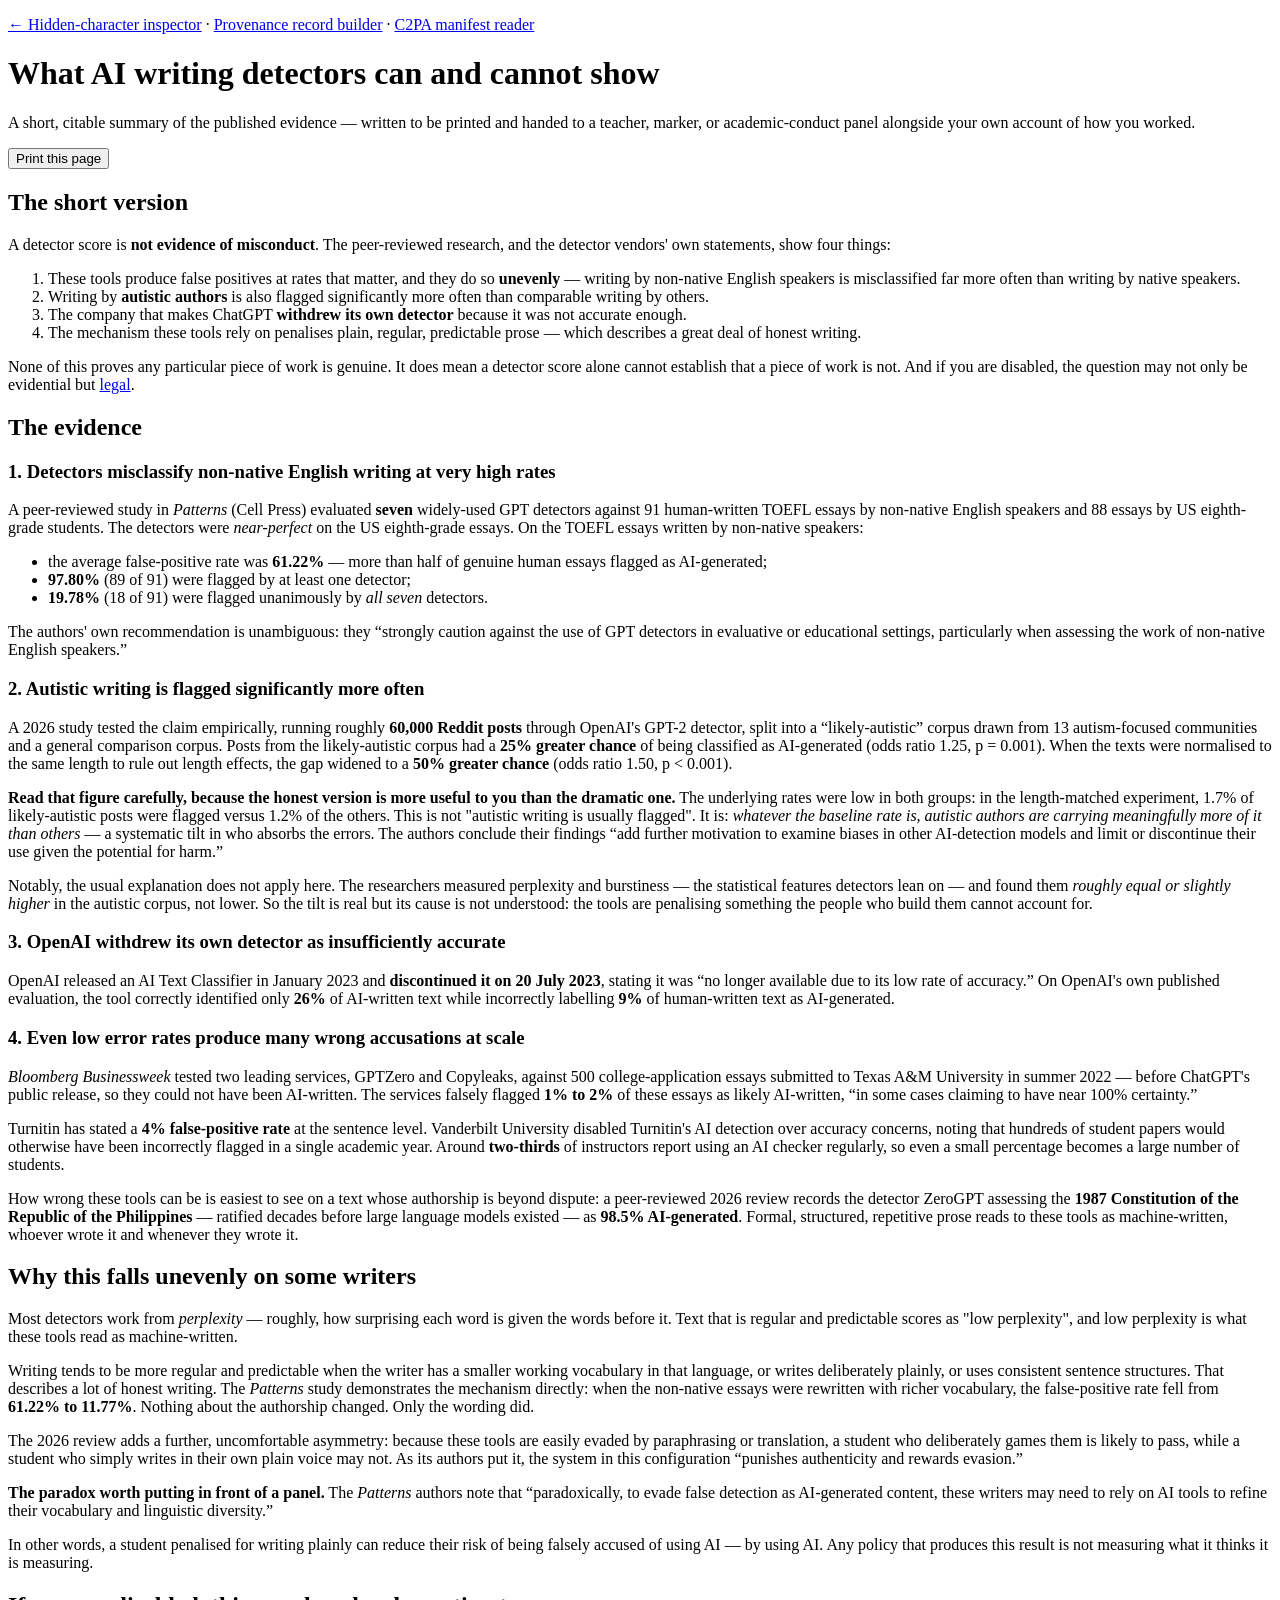
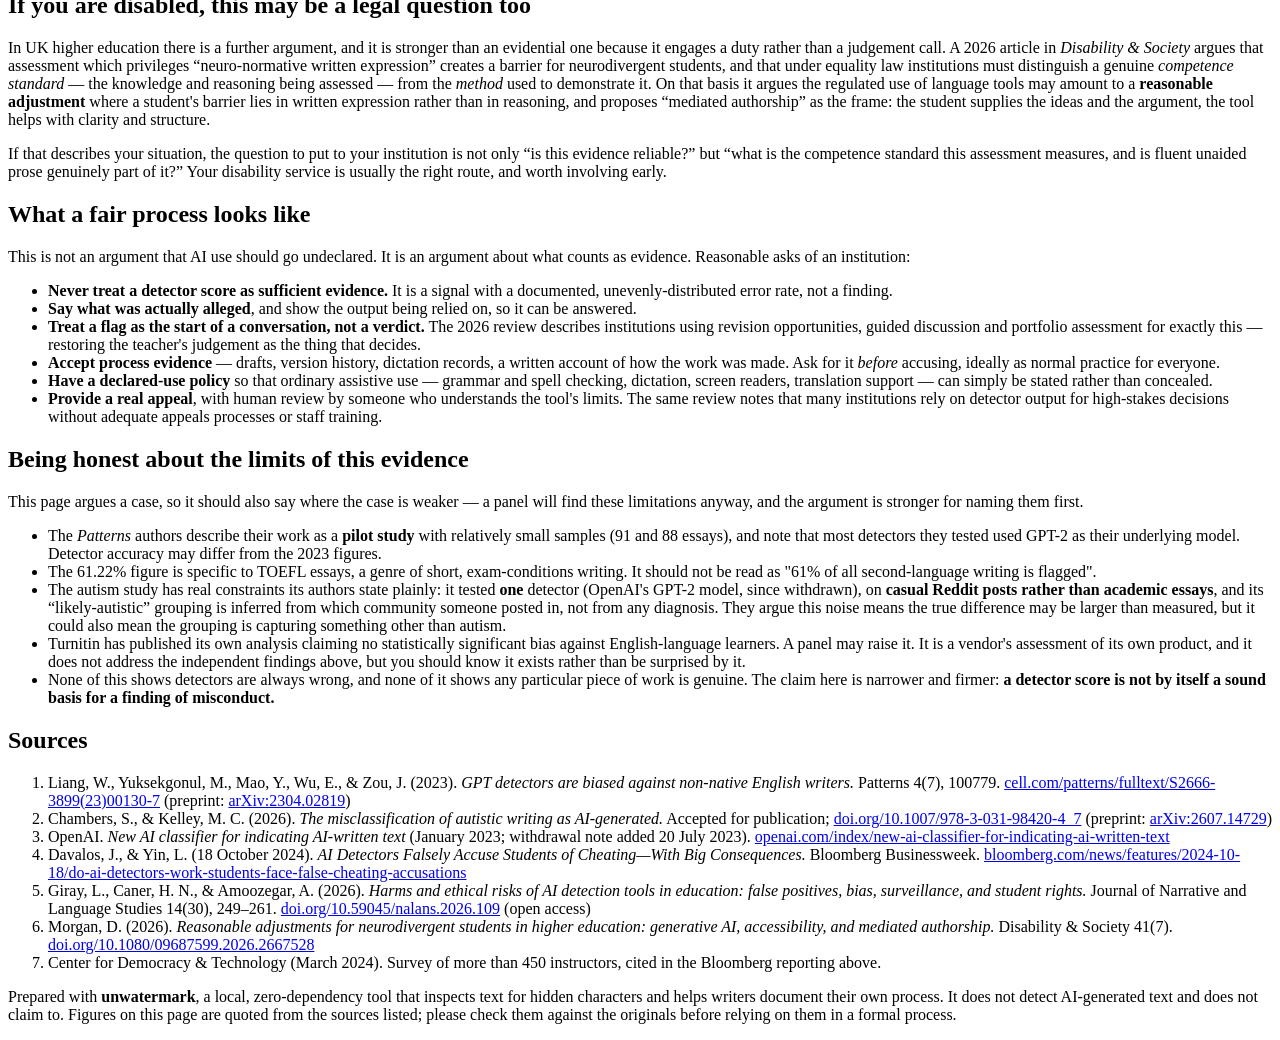
==== static/detectors.html @ 4acf58a0 "Initial commit: unwatermark A local, zero-dependency toolkit for AI-text and AI-image provenance, bu" ====
<!doctype html>
<html lang="en">
<head>
  <meta charset="utf-8">
  <meta name="viewport" content="width=device-width, initial-scale=1">
  <title>What AI writing detectors can and cannot show</title>
  <link rel="stylesheet" href="/style.css">
</head>
<body>
  <main class="document">
    <p class="nav no-print"><a href="/">← Hidden-character inspector</a> · <a href="/provenance">Provenance record builder</a> · <a href="/c2pa">C2PA manifest reader</a></p>

    <h1>What AI writing detectors can and cannot show</h1>
    <p class="lede">A short, citable summary of the published evidence — written to
      be printed and handed to a teacher, marker, or academic-conduct panel
      alongside your own account of how you worked.</p>

    <div class="controls no-print">
      <button id="print" type="button">Print this page</button>
    </div>

    <h2>The short version</h2>
    <p>A detector score is <strong>not evidence of misconduct</strong>. The
      peer-reviewed research, and the detector vendors' own statements, show
      four things:</p>
    <ol>
      <li>These tools produce false positives at rates that matter, and they do
        so <strong>unevenly</strong> — writing by non-native English speakers is
        misclassified far more often than writing by native speakers.</li>
      <li>Writing by <strong>autistic authors</strong> is also flagged
        significantly more often than comparable writing by others.</li>
      <li>The company that makes ChatGPT <strong>withdrew its own detector</strong>
        because it was not accurate enough.</li>
      <li>The mechanism these tools rely on penalises plain, regular, predictable
        prose — which describes a great deal of honest writing.</li>
    </ol>
    <p>None of this proves any particular piece of work is genuine. It does mean
      a detector score alone cannot establish that a piece of work is not. And if
      you are disabled, the question may not only be evidential but
      <a href="#legal">legal</a>.</p>

    <h2>The evidence</h2>

    <h3>1. Detectors misclassify non-native English writing at very high rates</h3>
    <p>A peer-reviewed study in <em>Patterns</em> (Cell Press) evaluated
      <strong>seven</strong> widely-used GPT detectors against 91 human-written
      TOEFL essays by non-native English speakers and 88 essays by US eighth-grade
      students. The detectors were <em>near-perfect</em> on the US
      eighth-grade essays. On the TOEFL essays written by non-native speakers:</p>
    <ul>
      <li>the average false-positive rate was <strong>61.22%</strong> — more than
        half of genuine human essays flagged as AI-generated;</li>
      <li><strong>97.80%</strong> (89 of 91) were flagged by at least one detector;</li>
      <li><strong>19.78%</strong> (18 of 91) were flagged unanimously by
        <em>all seven</em> detectors.</li>
    </ul>
    <p>The authors' own recommendation is unambiguous: they
      &ldquo;strongly caution against the use of GPT detectors in evaluative or
      educational settings, particularly when assessing the work of non-native
      English speakers.&rdquo;</p>

    <h3>2. Autistic writing is flagged significantly more often</h3>
    <p>A 2026 study tested the claim empirically, running roughly
      <strong>60,000 Reddit posts</strong> through OpenAI's GPT-2 detector, split
      into a &ldquo;likely-autistic&rdquo; corpus drawn from 13 autism-focused
      communities and a general comparison corpus. Posts from the likely-autistic
      corpus had a <strong>25% greater chance</strong> of being classified as
      AI-generated (odds ratio 1.25, p = 0.001). When the texts were normalised to
      the same length to rule out length effects, the gap widened to a
      <strong>50% greater chance</strong> (odds ratio 1.50, p &lt; 0.001).</p>
    <p><strong>Read that figure carefully, because the honest version is more
      useful to you than the dramatic one.</strong> The underlying rates were low
      in both groups: in the length-matched experiment, 1.7% of likely-autistic
      posts were flagged versus 1.2% of the others. This is not "autistic writing
      is usually flagged". It is: <em>whatever the baseline rate is, autistic
      authors are carrying meaningfully more of it than others</em> — a systematic
      tilt in who absorbs the errors. The authors conclude their findings
      &ldquo;add further motivation to examine biases in other AI-detection models
      and limit or discontinue their use given the potential for harm.&rdquo;</p>
    <p>Notably, the usual explanation does not apply here. The researchers
      measured perplexity and burstiness — the statistical features detectors
      lean on — and found them <em>roughly equal or slightly higher</em> in the
      autistic corpus, not lower. So the tilt is real but its cause is not
      understood: the tools are penalising something the people who build them
      cannot account for.</p>

    <h3>3. OpenAI withdrew its own detector as insufficiently accurate</h3>
    <p>OpenAI released an AI Text Classifier in January 2023 and
      <strong>discontinued it on 20 July 2023</strong>, stating it was
      &ldquo;no longer available due to its low rate of accuracy.&rdquo; On
      OpenAI's own published evaluation, the tool correctly identified only
      <strong>26%</strong> of AI-written text while incorrectly labelling
      <strong>9%</strong> of human-written text as AI-generated.</p>

    <h3>4. Even low error rates produce many wrong accusations at scale</h3>
    <p><em>Bloomberg Businessweek</em> tested two leading services, GPTZero and
      Copyleaks, against 500 college-application essays submitted to Texas A&amp;M
      University in summer 2022 — before ChatGPT's public release, so they could
      not have been AI-written. The services falsely flagged
      <strong>1% to 2%</strong> of these essays as likely AI-written,
      &ldquo;in some cases claiming to have near 100% certainty.&rdquo;</p>
    <p>Turnitin has stated a <strong>4% false-positive rate</strong> at the
      sentence level. Vanderbilt University disabled Turnitin's AI detection over
      accuracy concerns, noting that hundreds of student papers would otherwise
      have been incorrectly flagged in a single academic year. Around
      <strong>two-thirds</strong> of instructors report using an AI checker
      regularly, so even a small percentage becomes a large number of students.</p>
    <p>How wrong these tools can be is easiest to see on a text whose authorship
      is beyond dispute: a peer-reviewed 2026 review records the detector ZeroGPT
      assessing the <strong>1987 Constitution of the Republic of the
      Philippines</strong> — ratified decades before large language models existed
      — as <strong>98.5% AI-generated</strong>. Formal, structured, repetitive
      prose reads to these tools as machine-written, whoever wrote it and whenever
      they wrote it.</p>

    <h2>Why this falls unevenly on some writers</h2>
    <p>Most detectors work from <em>perplexity</em> — roughly, how surprising each
      word is given the words before it. Text that is regular and predictable
      scores as "low perplexity", and low perplexity is what these tools read as
      machine-written.</p>
    <p>Writing tends to be more regular and predictable when the writer has a
      smaller working vocabulary in that language, or writes deliberately plainly,
      or uses consistent sentence structures. That describes a lot of honest
      writing. The <em>Patterns</em> study demonstrates the mechanism directly:
      when the non-native essays were rewritten with richer vocabulary, the
      false-positive rate fell from <strong>61.22% to 11.77%</strong>. Nothing
      about the authorship changed. Only the wording did.</p>
    <p>The 2026 review adds a further, uncomfortable asymmetry: because these
      tools are easily evaded by paraphrasing or translation, a student who
      deliberately games them is likely to pass, while a student who simply writes
      in their own plain voice may not. As its authors put it, the system in this
      configuration &ldquo;punishes authenticity and rewards evasion.&rdquo;</p>

    <div class="callout">
      <p><strong>The paradox worth putting in front of a panel.</strong> The
      <em>Patterns</em> authors note that
      &ldquo;paradoxically, to evade false detection as AI-generated content,
      these writers may need to rely on AI tools to refine their vocabulary and
      linguistic diversity.&rdquo;</p>
      <p>In other words, a student penalised for writing plainly can reduce
      their risk of being falsely accused of using AI — by using AI. Any policy
      that produces this result is not measuring what it thinks it is
      measuring.</p>
    </div>

    <h2 id="legal">If you are disabled, this may be a legal question too</h2>
    <p>In UK higher education there is a further argument, and it is stronger than
      an evidential one because it engages a duty rather than a judgement call.
      A 2026 article in <em>Disability &amp; Society</em> argues that assessment
      which privileges &ldquo;neuro-normative written expression&rdquo; creates a
      barrier for neurodivergent students, and that under equality law
      institutions must distinguish a genuine <em>competence standard</em> — the
      knowledge and reasoning being assessed — from the <em>method</em> used to
      demonstrate it. On that basis it argues the regulated use of language tools
      may amount to a <strong>reasonable adjustment</strong> where a student's
      barrier lies in written expression rather than in reasoning, and proposes
      &ldquo;mediated authorship&rdquo; as the frame: the student supplies the
      ideas and the argument, the tool helps with clarity and structure.</p>
    <p>If that describes your situation, the question to put to your institution
      is not only &ldquo;is this evidence reliable?&rdquo; but &ldquo;what is the
      competence standard this assessment measures, and is fluent unaided prose
      genuinely part of it?&rdquo; Your disability service is usually the right
      route, and worth involving early.</p>

    <h2>What a fair process looks like</h2>
    <p>This is not an argument that AI use should go undeclared. It is an argument
      about what counts as evidence. Reasonable asks of an institution:</p>
    <ul>
      <li><strong>Never treat a detector score as sufficient evidence.</strong> It
        is a signal with a documented, unevenly-distributed error rate, not a finding.</li>
      <li><strong>Say what was actually alleged</strong>, and show the output being
        relied on, so it can be answered.</li>
      <li><strong>Treat a flag as the start of a conversation, not a verdict.</strong>
        The 2026 review describes institutions using revision opportunities,
        guided discussion and portfolio assessment for exactly this — restoring
        the teacher's judgement as the thing that decides.</li>
      <li><strong>Accept process evidence</strong> — drafts, version history,
        dictation records, a written account of how the work was made. Ask for it
        <em>before</em> accusing, ideally as normal practice for everyone.</li>
      <li><strong>Have a declared-use policy</strong> so that ordinary assistive
        use — grammar and spell checking, dictation, screen readers, translation
        support — can simply be stated rather than concealed.</li>
      <li><strong>Provide a real appeal</strong>, with human review by someone who
        understands the tool's limits. The same review notes that many
        institutions rely on detector output for high-stakes decisions without
        adequate appeals processes or staff training.</li>
    </ul>

    <h2>Being honest about the limits of this evidence</h2>
    <p>This page argues a case, so it should also say where the case is weaker —
      a panel will find these limitations anyway, and the argument is stronger for
      naming them first.</p>
    <ul>
      <li>The <em>Patterns</em> authors describe their work as a
        <strong>pilot study</strong> with relatively small samples (91 and 88
        essays), and note that most detectors they tested used GPT-2 as their
        underlying model. Detector accuracy may differ from the 2023 figures.</li>
      <li>The 61.22% figure is specific to TOEFL essays, a genre of short,
        exam-conditions writing. It should not be read as "61% of all
        second-language writing is flagged".</li>
      <li>The autism study has real constraints its authors state plainly: it
        tested <strong>one</strong> detector (OpenAI's GPT-2 model, since
        withdrawn), on <strong>casual Reddit posts rather than academic
        essays</strong>, and its &ldquo;likely-autistic&rdquo; grouping is
        inferred from which community someone posted in, not from any diagnosis.
        They argue this noise means the true difference may be larger than
        measured, but it could also mean the grouping is capturing something other
        than autism.</li>
      <li>Turnitin has published its own analysis claiming no statistically
        significant bias against English-language learners. A panel may raise it.
        It is a vendor's assessment of its own product, and it does not address
        the independent findings above, but you should know it exists rather than
        be surprised by it.</li>
      <li>None of this shows detectors are always wrong, and none of it shows any
        particular piece of work is genuine. The claim here is narrower and
        firmer: <strong>a detector score is not by itself a sound basis for a
        finding of misconduct.</strong></li>
    </ul>

    <h2>Sources</h2>
    <ol class="sources">
      <li>Liang, W., Yuksekgonul, M., Mao, Y., Wu, E., &amp; Zou, J. (2023).
        <em>GPT detectors are biased against non-native English writers.</em>
        Patterns 4(7), 100779.
        <a href="https://www.cell.com/patterns/fulltext/S2666-3899(23)00130-7">cell.com/patterns/fulltext/S2666-3899(23)00130-7</a>
        (preprint: <a href="https://arxiv.org/abs/2304.02819">arXiv:2304.02819</a>)</li>
      <li>Chambers, S., &amp; Kelley, M. C. (2026).
        <em>The misclassification of autistic writing as AI-generated.</em>
        Accepted for publication;
        <a href="https://doi.org/10.1007/978-3-031-98420-4_7">doi.org/10.1007/978-3-031-98420-4_7</a>
        (preprint: <a href="https://arxiv.org/abs/2607.14729">arXiv:2607.14729</a>)</li>
      <li>OpenAI. <em>New AI classifier for indicating AI-written text</em>
        (January 2023; withdrawal note added 20 July 2023).
        <a href="https://openai.com/index/new-ai-classifier-for-indicating-ai-written-text/">openai.com/index/new-ai-classifier-for-indicating-ai-written-text</a></li>
      <li>Davalos, J., &amp; Yin, L. (18 October 2024).
        <em>AI Detectors Falsely Accuse Students of Cheating—With Big Consequences.</em>
        Bloomberg Businessweek.
        <a href="https://www.bloomberg.com/news/features/2024-10-18/do-ai-detectors-work-students-face-false-cheating-accusations">bloomberg.com/news/features/2024-10-18/do-ai-detectors-work-students-face-false-cheating-accusations</a></li>
      <li>Giray, L., Caner, H. N., &amp; Amoozegar, A. (2026).
        <em>Harms and ethical risks of AI detection tools in education: false
        positives, bias, surveillance, and student rights.</em>
        Journal of Narrative and Language Studies 14(30), 249–261.
        <a href="https://doi.org/10.59045/nalans.2026.109">doi.org/10.59045/nalans.2026.109</a>
        (open access)</li>
      <li>Morgan, D. (2026).
        <em>Reasonable adjustments for neurodivergent students in higher
        education: generative AI, accessibility, and mediated authorship.</em>
        Disability &amp; Society 41(7).
        <a href="https://doi.org/10.1080/09687599.2026.2667528">doi.org/10.1080/09687599.2026.2667528</a></li>
      <li>Center for Democracy &amp; Technology (March 2024). Survey of more than
        450 instructors, cited in the Bloomberg reporting above.</li>
    </ol>

    <p class="footnote">Prepared with <strong>unwatermark</strong>, a local,
      zero-dependency tool that inspects text for hidden characters and helps
      writers document their own process. It does not detect AI-generated text
      and does not claim to. Figures on this page are quoted from the sources
      listed; please check them against the originals before relying on them in
      a formal process.</p>
  </main>
  <script>
    document.getElementById("print").addEventListener("click", () => window.print());
  </script>
</body>
</html>
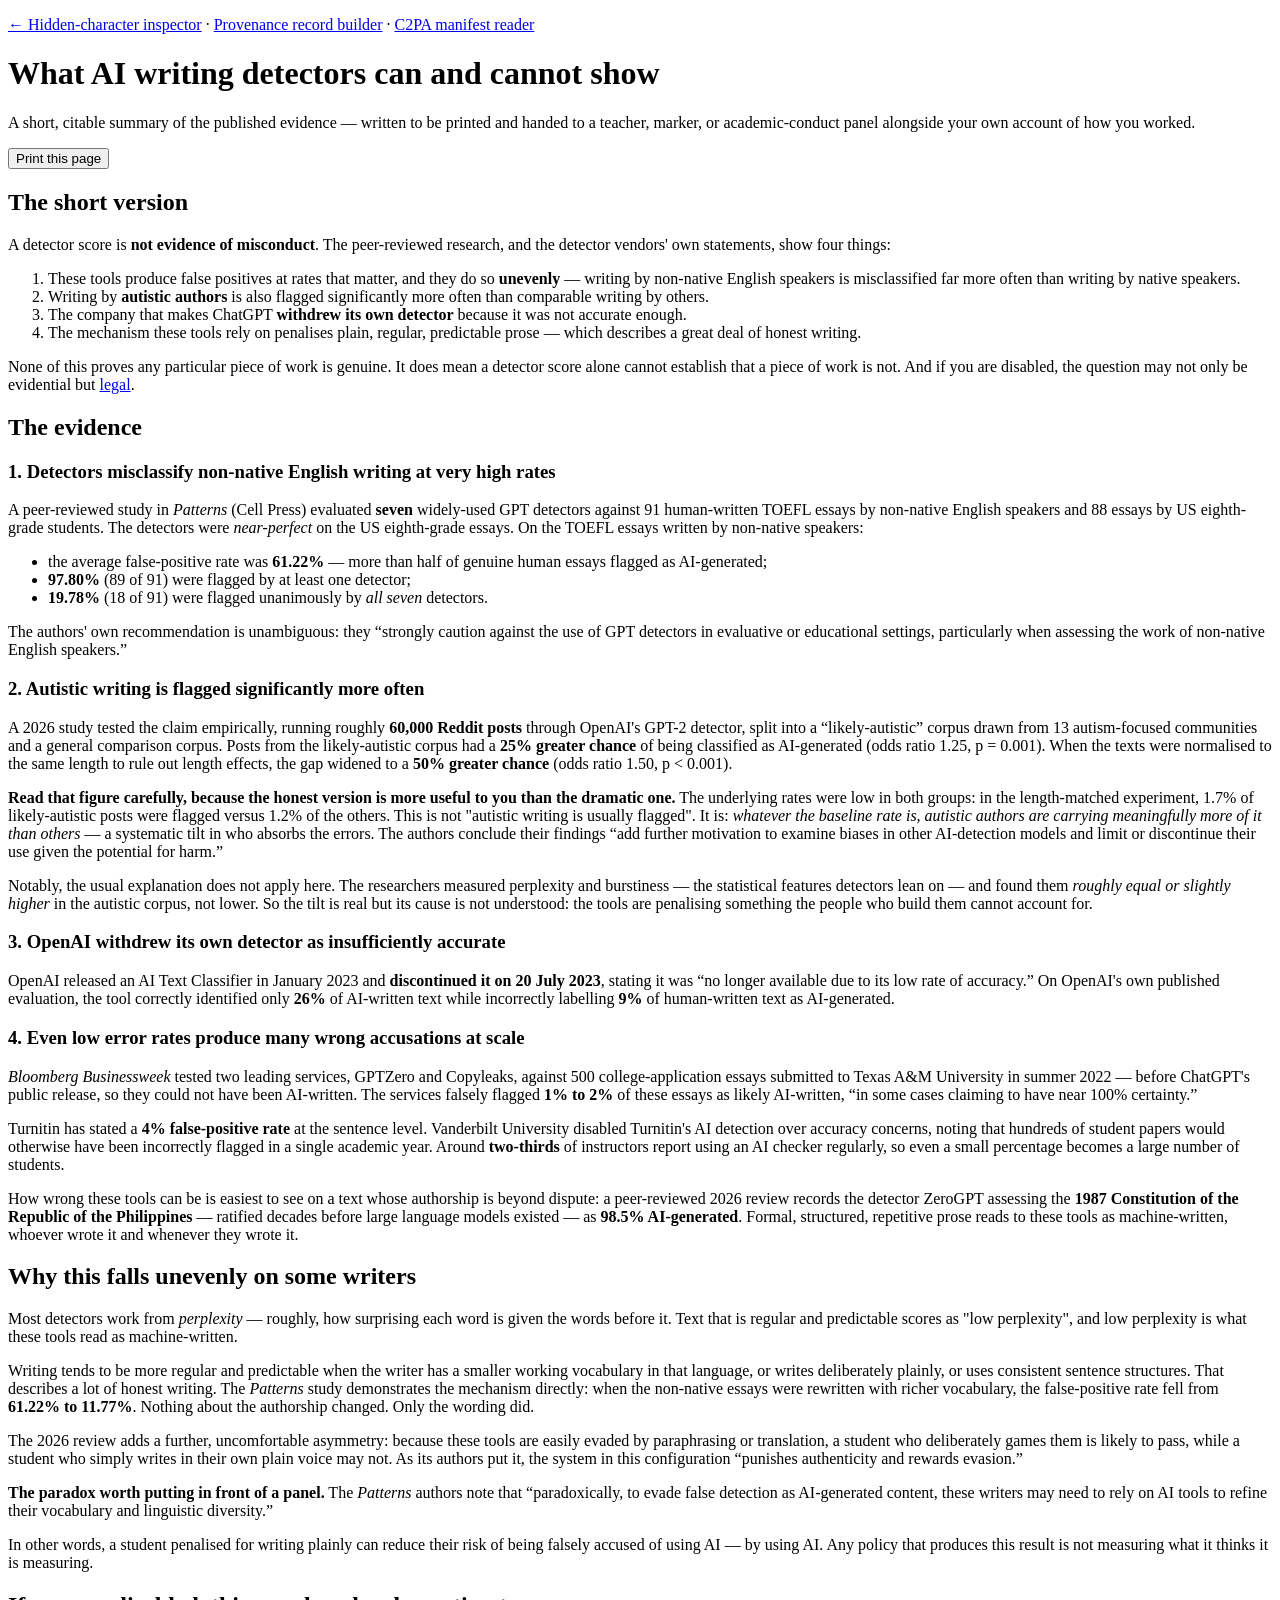
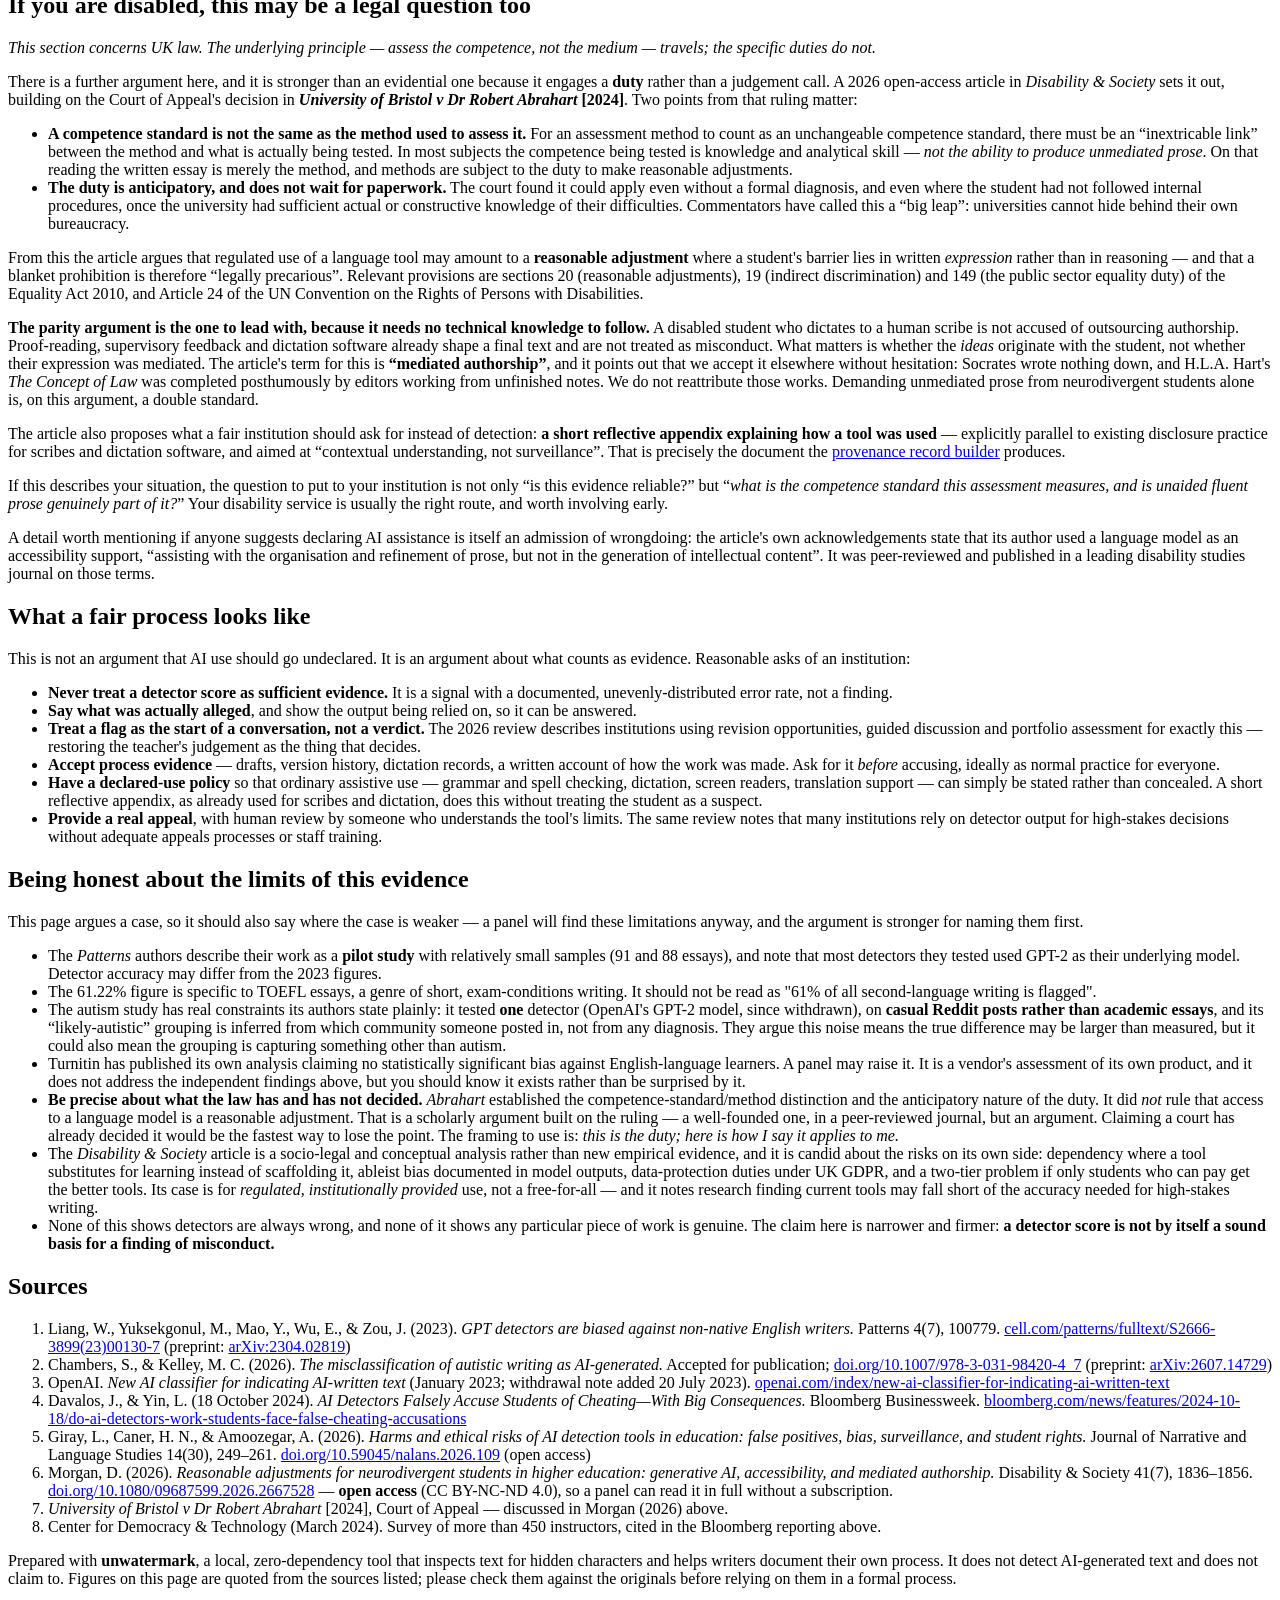
==== commit a2506ac9: "Strengthen the detector explainer with the Abrahart legal argument Expands the equality-law section " ====
--- a/static/detectors.html
+++ b/static/detectors.html
@@ -144,23 +144,68 @@
     </div>
 
     <h2 id="legal">If you are disabled, this may be a legal question too</h2>
-    <p>In UK higher education there is a further argument, and it is stronger than
-      an evidential one because it engages a duty rather than a judgement call.
-      A 2026 article in <em>Disability &amp; Society</em> argues that assessment
-      which privileges &ldquo;neuro-normative written expression&rdquo; creates a
-      barrier for neurodivergent students, and that under equality law
-      institutions must distinguish a genuine <em>competence standard</em> — the
-      knowledge and reasoning being assessed — from the <em>method</em> used to
-      demonstrate it. On that basis it argues the regulated use of language tools
-      may amount to a <strong>reasonable adjustment</strong> where a student's
-      barrier lies in written expression rather than in reasoning, and proposes
-      &ldquo;mediated authorship&rdquo; as the frame: the student supplies the
-      ideas and the argument, the tool helps with clarity and structure.</p>
-    <p>If that describes your situation, the question to put to your institution
-      is not only &ldquo;is this evidence reliable?&rdquo; but &ldquo;what is the
-      competence standard this assessment measures, and is fluent unaided prose
-      genuinely part of it?&rdquo; Your disability service is usually the right
-      route, and worth involving early.</p>
+    <p><em>This section concerns UK law. The underlying principle — assess the
+      competence, not the medium — travels; the specific duties do not.</em></p>
+    <p>There is a further argument here, and it is stronger than an evidential one
+      because it engages a <strong>duty</strong> rather than a judgement call. A
+      2026 open-access article in <em>Disability &amp; Society</em> sets it out,
+      building on the Court of Appeal's decision in
+      <strong><em>University of Bristol v Dr Robert Abrahart</em> [2024]</strong>.
+      Two points from that ruling matter:</p>
+    <ul>
+      <li><strong>A competence standard is not the same as the method used to
+        assess it.</strong> For an assessment method to count as an unchangeable
+        competence standard, there must be an &ldquo;inextricable link&rdquo;
+        between the method and what is actually being tested. In most subjects the
+        competence being tested is knowledge and analytical skill — <em>not the
+        ability to produce unmediated prose</em>. On that reading the written
+        essay is merely the method, and methods are subject to the duty to make
+        reasonable adjustments.</li>
+      <li><strong>The duty is anticipatory, and does not wait for paperwork.</strong>
+        The court found it could apply even without a formal diagnosis, and even
+        where the student had not followed internal procedures, once the
+        university had sufficient actual or constructive knowledge of their
+        difficulties. Commentators have called this a &ldquo;big leap&rdquo;:
+        universities cannot hide behind their own bureaucracy.</li>
+    </ul>
+    <p>From this the article argues that regulated use of a language tool may
+      amount to a <strong>reasonable adjustment</strong> where a student's barrier
+      lies in written <em>expression</em> rather than in reasoning — and that a
+      blanket prohibition is therefore &ldquo;legally precarious&rdquo;. Relevant
+      provisions are sections 20 (reasonable adjustments), 19 (indirect
+      discrimination) and 149 (the public sector equality duty) of the Equality
+      Act 2010, and Article 24 of the UN Convention on the Rights of Persons with
+      Disabilities.</p>
+    <p><strong>The parity argument is the one to lead with, because it needs no
+      technical knowledge to follow.</strong> A disabled student who dictates to a
+      human scribe is not accused of outsourcing authorship. Proof-reading,
+      supervisory feedback and dictation software already shape a final text and
+      are not treated as misconduct. What matters is whether the <em>ideas</em>
+      originate with the student, not whether their expression was mediated. The
+      article's term for this is <strong>&ldquo;mediated authorship&rdquo;</strong>,
+      and it points out that we accept it elsewhere without hesitation: Socrates
+      wrote nothing down, and H.L.A. Hart's <em>The Concept of Law</em> was
+      completed posthumously by editors working from unfinished notes. We do not
+      reattribute those works. Demanding unmediated prose from neurodivergent
+      students alone is, on this argument, a double standard.</p>
+    <p>The article also proposes what a fair institution should ask for instead of
+      detection: <strong>a short reflective appendix explaining how a tool was
+      used</strong> — explicitly parallel to existing disclosure practice for
+      scribes and dictation software, and aimed at &ldquo;contextual understanding,
+      not surveillance&rdquo;. That is precisely the document the
+      <a href="/provenance">provenance record builder</a> produces.</p>
+    <p>If this describes your situation, the question to put to your institution
+      is not only &ldquo;is this evidence reliable?&rdquo; but &ldquo;<em>what is
+      the competence standard this assessment measures, and is unaided fluent
+      prose genuinely part of it?</em>&rdquo; Your disability service is usually
+      the right route, and worth involving early.</p>
+    <p class="aside">A detail worth mentioning if anyone suggests declaring AI
+      assistance is itself an admission of wrongdoing: the article's own
+      acknowledgements state that its author used a language model as an
+      accessibility support, &ldquo;assisting with the organisation and refinement
+      of prose, but not in the generation of intellectual content&rdquo;. It was
+      peer-reviewed and published in a leading disability studies journal on those
+      terms.</p>
 
     <h2>What a fair process looks like</h2>
     <p>This is not an argument that AI use should go undeclared. It is an argument
@@ -179,7 +224,9 @@
         <em>before</em> accusing, ideally as normal practice for everyone.</li>
       <li><strong>Have a declared-use policy</strong> so that ordinary assistive
         use — grammar and spell checking, dictation, screen readers, translation
-        support — can simply be stated rather than concealed.</li>
+        support — can simply be stated rather than concealed. A short reflective
+        appendix, as already used for scribes and dictation, does this without
+        treating the student as a suspect.</li>
       <li><strong>Provide a real appeal</strong>, with human review by someone who
         understands the tool's limits. The same review notes that many
         institutions rely on detector output for high-stakes decisions without
@@ -211,6 +258,23 @@
         It is a vendor's assessment of its own product, and it does not address
         the independent findings above, but you should know it exists rather than
         be surprised by it.</li>
+      <li><strong>Be precise about what the law has and has not decided.</strong>
+        <em>Abrahart</em> established the competence-standard/method distinction
+        and the anticipatory nature of the duty. It did <em>not</em> rule that
+        access to a language model is a reasonable adjustment. That is a
+        scholarly argument built on the ruling — a well-founded one, in a
+        peer-reviewed journal, but an argument. Claiming a court has already
+        decided it would be the fastest way to lose the point. The framing to use
+        is: <em>this is the duty; here is how I say it applies to me.</em></li>
+      <li>The <em>Disability &amp; Society</em> article is a socio-legal and
+        conceptual analysis rather than new empirical evidence, and it is candid
+        about the risks on its own side: dependency where a tool substitutes for
+        learning instead of scaffolding it, ableist bias documented in model
+        outputs, data-protection duties under UK GDPR, and a two-tier problem if
+        only students who can pay get the better tools. Its case is for
+        <em>regulated, institutionally provided</em> use, not a free-for-all —
+        and it notes research finding current tools may fall short of the
+        accuracy needed for high-stakes writing.</li>
       <li>None of this shows detectors are always wrong, and none of it shows any
         particular piece of work is genuine. The claim here is narrower and
         firmer: <strong>a detector score is not by itself a sound basis for a
@@ -245,8 +309,12 @@
       <li>Morgan, D. (2026).
         <em>Reasonable adjustments for neurodivergent students in higher
         education: generative AI, accessibility, and mediated authorship.</em>
-        Disability &amp; Society 41(7).
-        <a href="https://doi.org/10.1080/09687599.2026.2667528">doi.org/10.1080/09687599.2026.2667528</a></li>
+        Disability &amp; Society 41(7), 1836–1856.
+        <a href="https://doi.org/10.1080/09687599.2026.2667528">doi.org/10.1080/09687599.2026.2667528</a>
+        — <strong>open access</strong> (CC BY-NC-ND 4.0), so a panel can read it
+        in full without a subscription.</li>
+      <li><em>University of Bristol v Dr Robert Abrahart</em> [2024], Court of
+        Appeal — discussed in Morgan (2026) above.</li>
       <li>Center for Democracy &amp; Technology (March 2024). Survey of more than
         450 instructors, cited in the Bloomberg reporting above.</li>
     </ol>
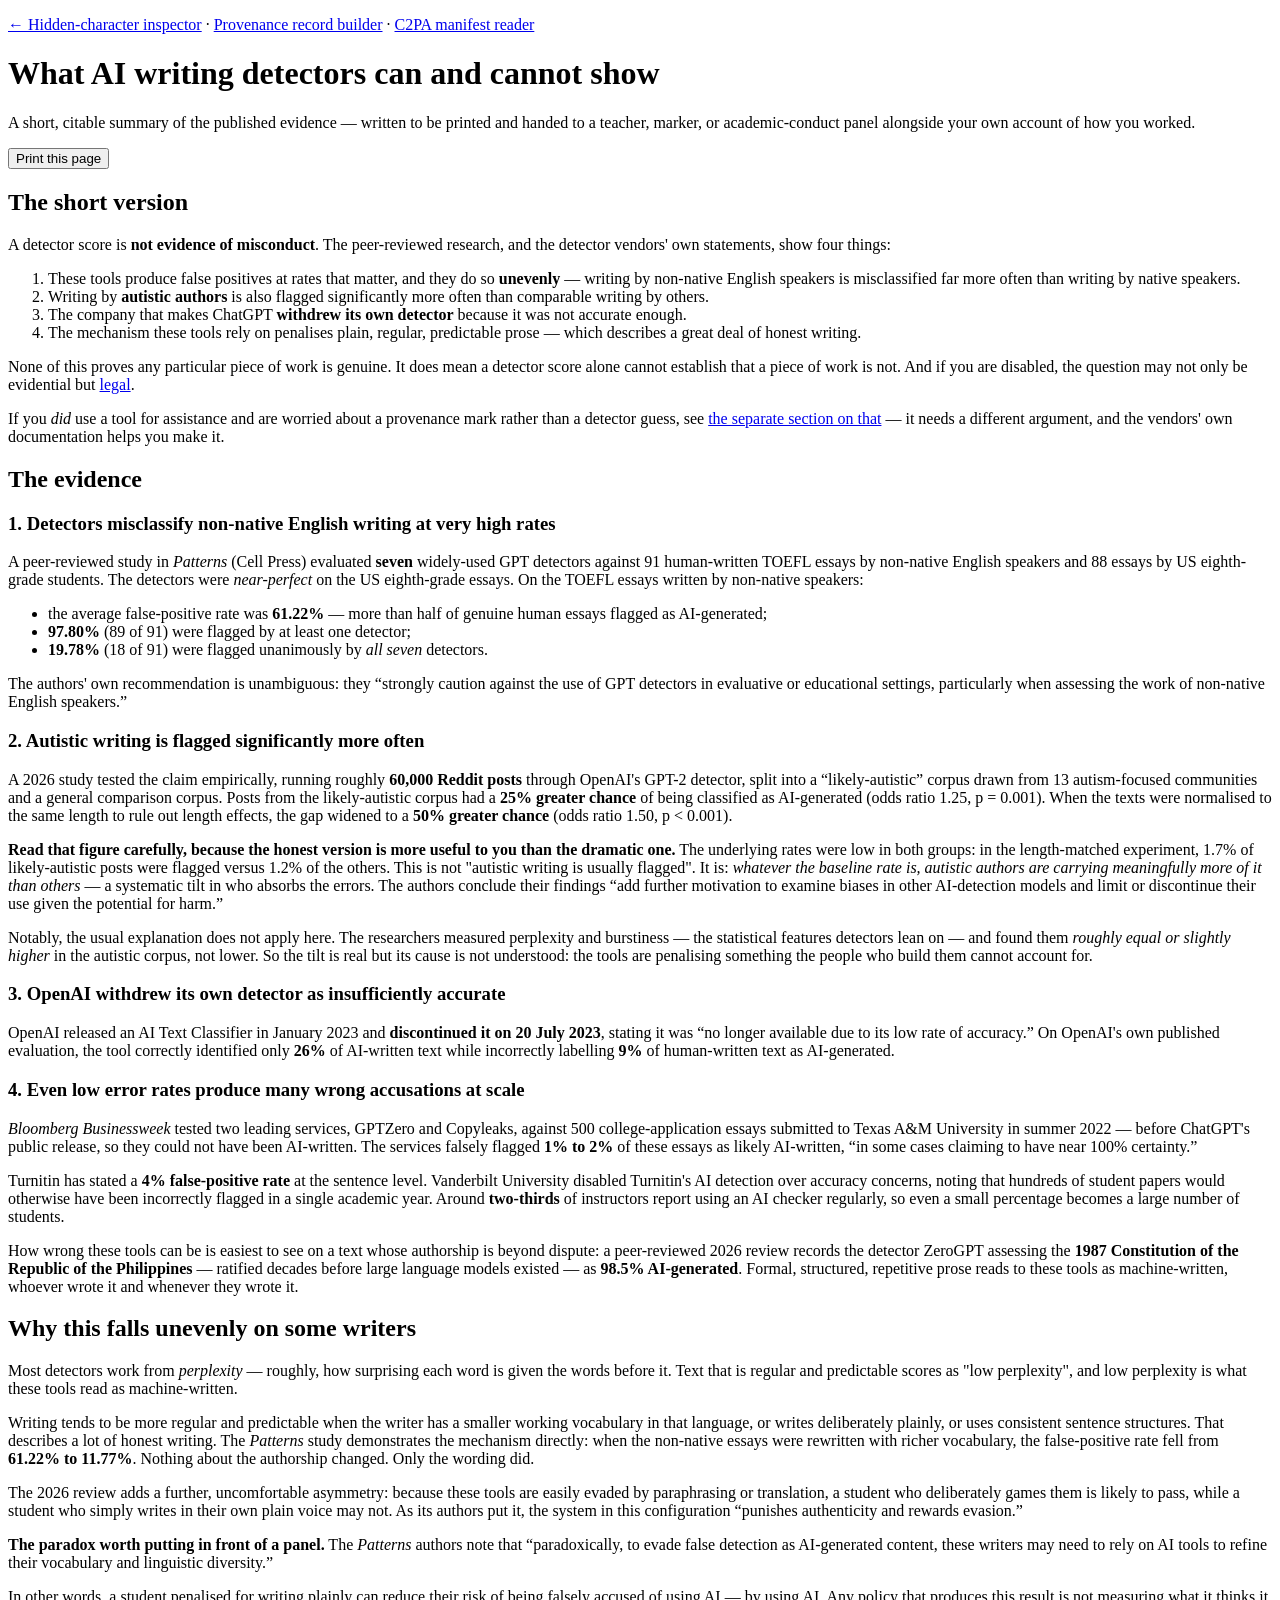
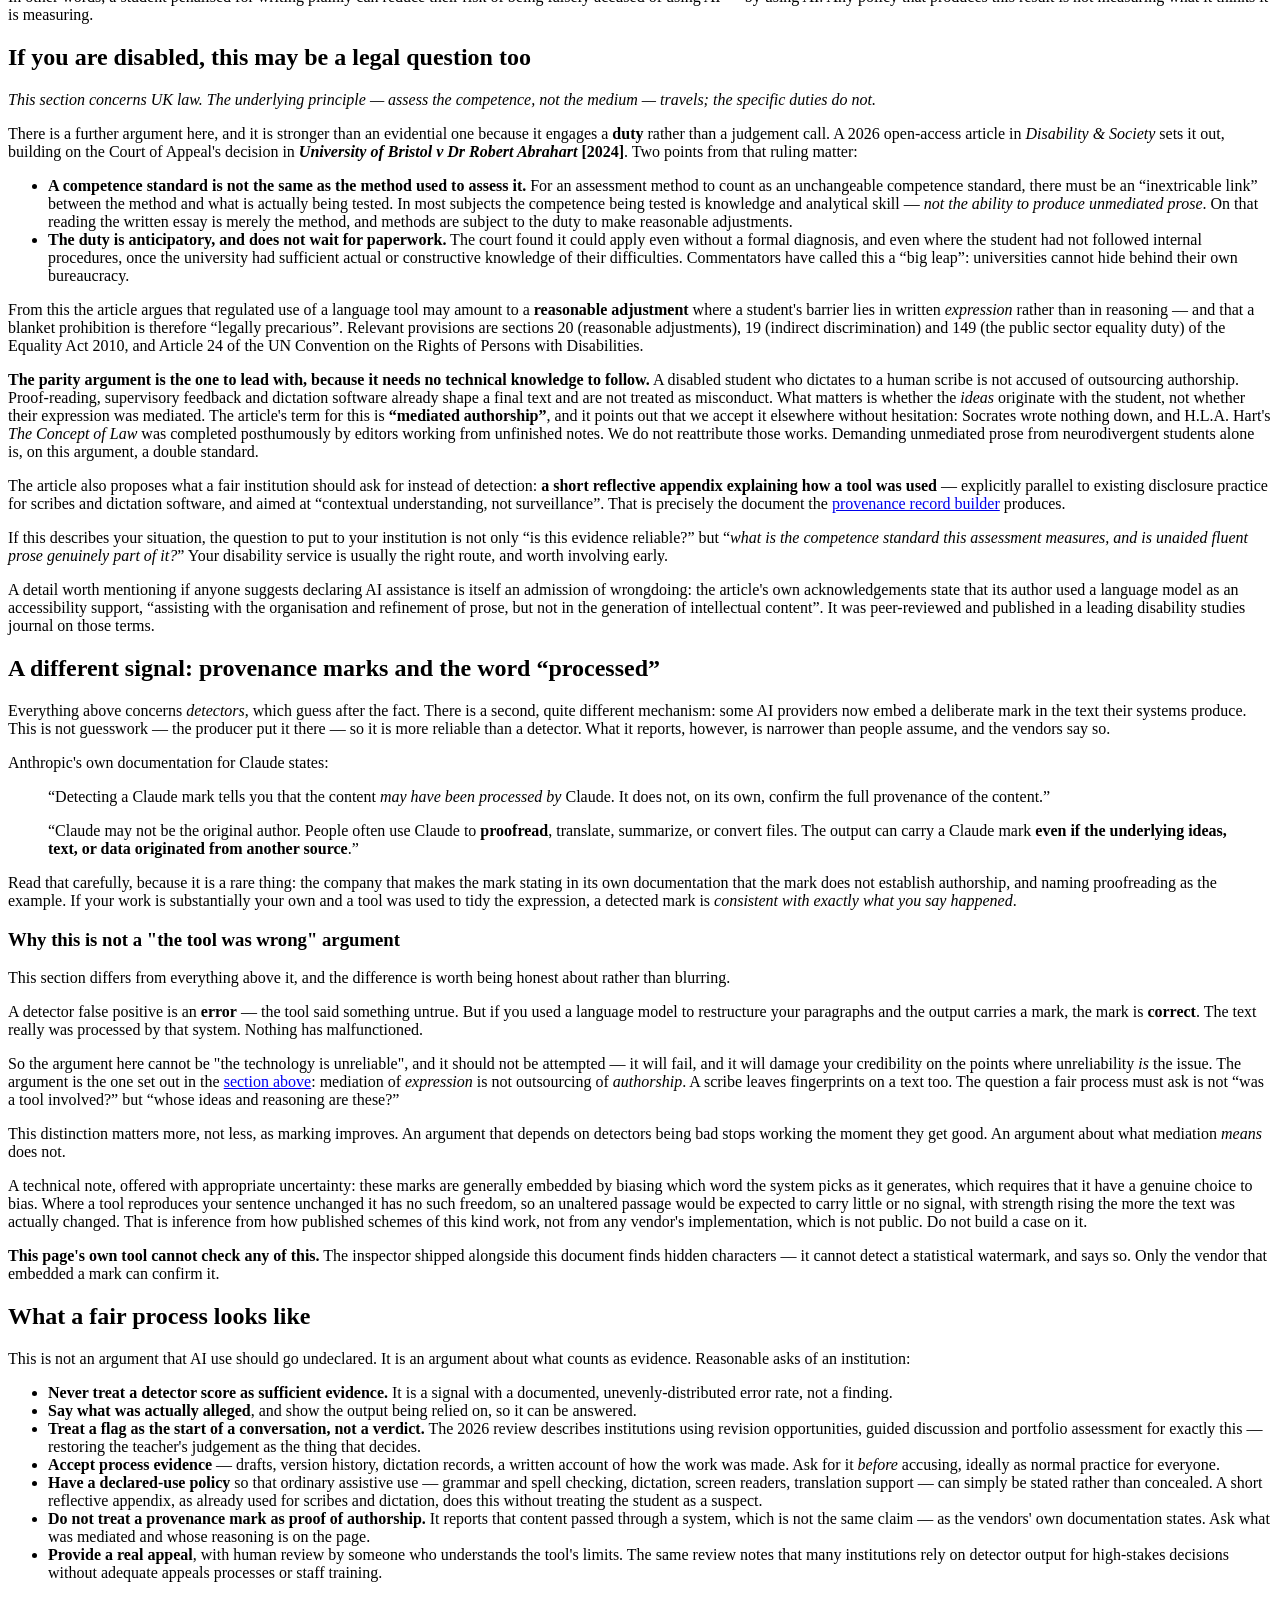
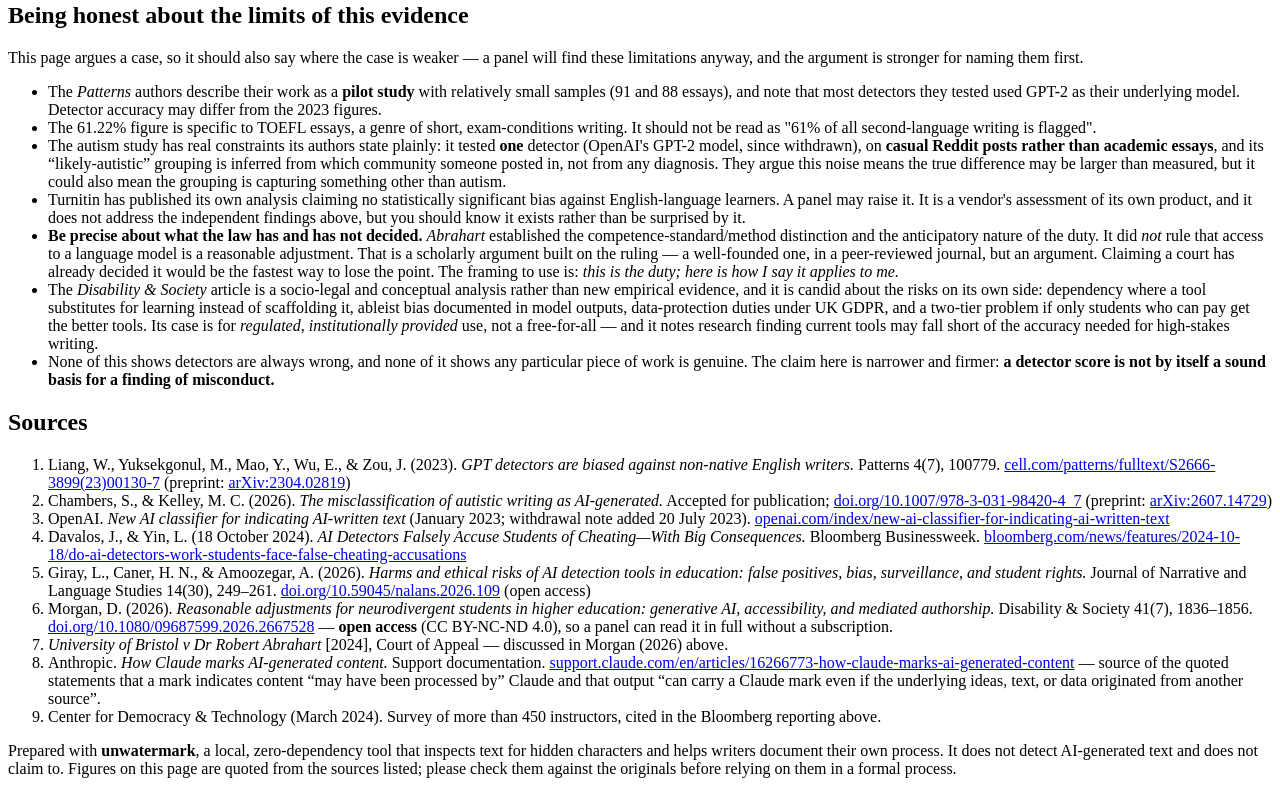
==== commit 2e9fc3ab: "Add a provenance-marks section to the detector explainer Detectors guess after the fact; provenance " ====
--- a/static/detectors.html
+++ b/static/detectors.html
@@ -38,6 +38,10 @@
       a detector score alone cannot establish that a piece of work is not. And if
       you are disabled, the question may not only be evidential but
       <a href="#legal">legal</a>.</p>
+    <p>If you <em>did</em> use a tool for assistance and are worried about a
+      provenance mark rather than a detector guess, see
+      <a href="#watermarks">the separate section on that</a> — it needs a
+      different argument, and the vendors' own documentation helps you make it.</p>
 
     <h2>The evidence</h2>
 
@@ -207,6 +211,60 @@
       peer-reviewed and published in a leading disability studies journal on those
       terms.</p>
 
+    <h2 id="watermarks">A different signal: provenance marks and the word
+      &ldquo;processed&rdquo;</h2>
+    <p>Everything above concerns <em>detectors</em>, which guess after the fact.
+      There is a second, quite different mechanism: some AI providers now embed a
+      deliberate mark in the text their systems produce. This is not guesswork —
+      the producer put it there — so it is more reliable than a detector. What it
+      reports, however, is narrower than people assume, and the vendors say so.</p>
+    <p>Anthropic's own documentation for Claude states:</p>
+    <blockquote>
+      <p>&ldquo;Detecting a Claude mark tells you that the content <em>may have
+      been processed by</em> Claude. It does not, on its own, confirm the full
+      provenance of the content.&rdquo;</p>
+      <p>&ldquo;Claude may not be the original author. People often use Claude to
+      <strong>proofread</strong>, translate, summarize, or convert files. The
+      output can carry a Claude mark <strong>even if the underlying ideas, text,
+      or data originated from another source</strong>.&rdquo;</p>
+    </blockquote>
+    <p>Read that carefully, because it is a rare thing: the company that makes the
+      mark stating in its own documentation that the mark does not establish
+      authorship, and naming proofreading as the example. If your work is
+      substantially your own and a tool was used to tidy the expression, a
+      detected mark is <em>consistent with exactly what you say happened</em>.</p>
+
+    <h3>Why this is not a "the tool was wrong" argument</h3>
+    <p>This section differs from everything above it, and the difference is worth
+      being honest about rather than blurring.</p>
+    <p>A detector false positive is an <strong>error</strong> — the tool said
+      something untrue. But if you used a language model to restructure your
+      paragraphs and the output carries a mark, the mark is <strong>correct</strong>.
+      The text really was processed by that system. Nothing has malfunctioned.</p>
+    <p>So the argument here cannot be "the technology is unreliable", and it
+      should not be attempted — it will fail, and it will damage your credibility
+      on the points where unreliability <em>is</em> the issue. The argument is the
+      one set out in the <a href="#legal">section above</a>: mediation of
+      <em>expression</em> is not outsourcing of <em>authorship</em>. A scribe
+      leaves fingerprints on a text too. The question a fair process must ask is
+      not &ldquo;was a tool involved?&rdquo; but &ldquo;whose ideas and reasoning
+      are these?&rdquo;</p>
+    <p>This distinction matters more, not less, as marking improves. An argument
+      that depends on detectors being bad stops working the moment they get good.
+      An argument about what mediation <em>means</em> does not.</p>
+    <p class="aside">A technical note, offered with appropriate uncertainty:
+      these marks are generally embedded by biasing which word the system picks
+      as it generates, which requires that it have a genuine choice to bias. Where
+      a tool reproduces your sentence unchanged it has no such freedom, so an
+      unaltered passage would be expected to carry little or no signal, with
+      strength rising the more the text was actually changed. That is inference
+      from how published schemes of this kind work, not from any vendor's
+      implementation, which is not public. Do not build a case on it.</p>
+    <p><strong>This page's own tool cannot check any of this.</strong> The
+      inspector shipped alongside this document finds hidden characters — it
+      cannot detect a statistical watermark, and says so. Only the vendor that
+      embedded a mark can confirm it.</p>
+
     <h2>What a fair process looks like</h2>
     <p>This is not an argument that AI use should go undeclared. It is an argument
       about what counts as evidence. Reasonable asks of an institution:</p>
@@ -227,6 +285,10 @@
         support — can simply be stated rather than concealed. A short reflective
         appendix, as already used for scribes and dictation, does this without
         treating the student as a suspect.</li>
+      <li><strong>Do not treat a provenance mark as proof of authorship.</strong>
+        It reports that content passed through a system, which is not the same
+        claim — as the vendors' own documentation states. Ask what was mediated
+        and whose reasoning is on the page.</li>
       <li><strong>Provide a real appeal</strong>, with human review by someone who
         understands the tool's limits. The same review notes that many
         institutions rely on detector output for high-stakes decisions without
@@ -315,6 +377,13 @@
         in full without a subscription.</li>
       <li><em>University of Bristol v Dr Robert Abrahart</em> [2024], Court of
         Appeal — discussed in Morgan (2026) above.</li>
+      <li>Anthropic. <em>How Claude marks AI-generated content.</em> Support
+        documentation.
+        <a href="https://support.claude.com/en/articles/16266773-how-claude-marks-ai-generated-content">support.claude.com/en/articles/16266773-how-claude-marks-ai-generated-content</a>
+        — source of the quoted statements that a mark indicates content
+        &ldquo;may have been processed by&rdquo; Claude and that output
+        &ldquo;can carry a Claude mark even if the underlying ideas, text, or
+        data originated from another source&rdquo;.</li>
       <li>Center for Democracy &amp; Technology (March 2024). Survey of more than
         450 instructors, cited in the Bloomberg reporting above.</li>
     </ol>
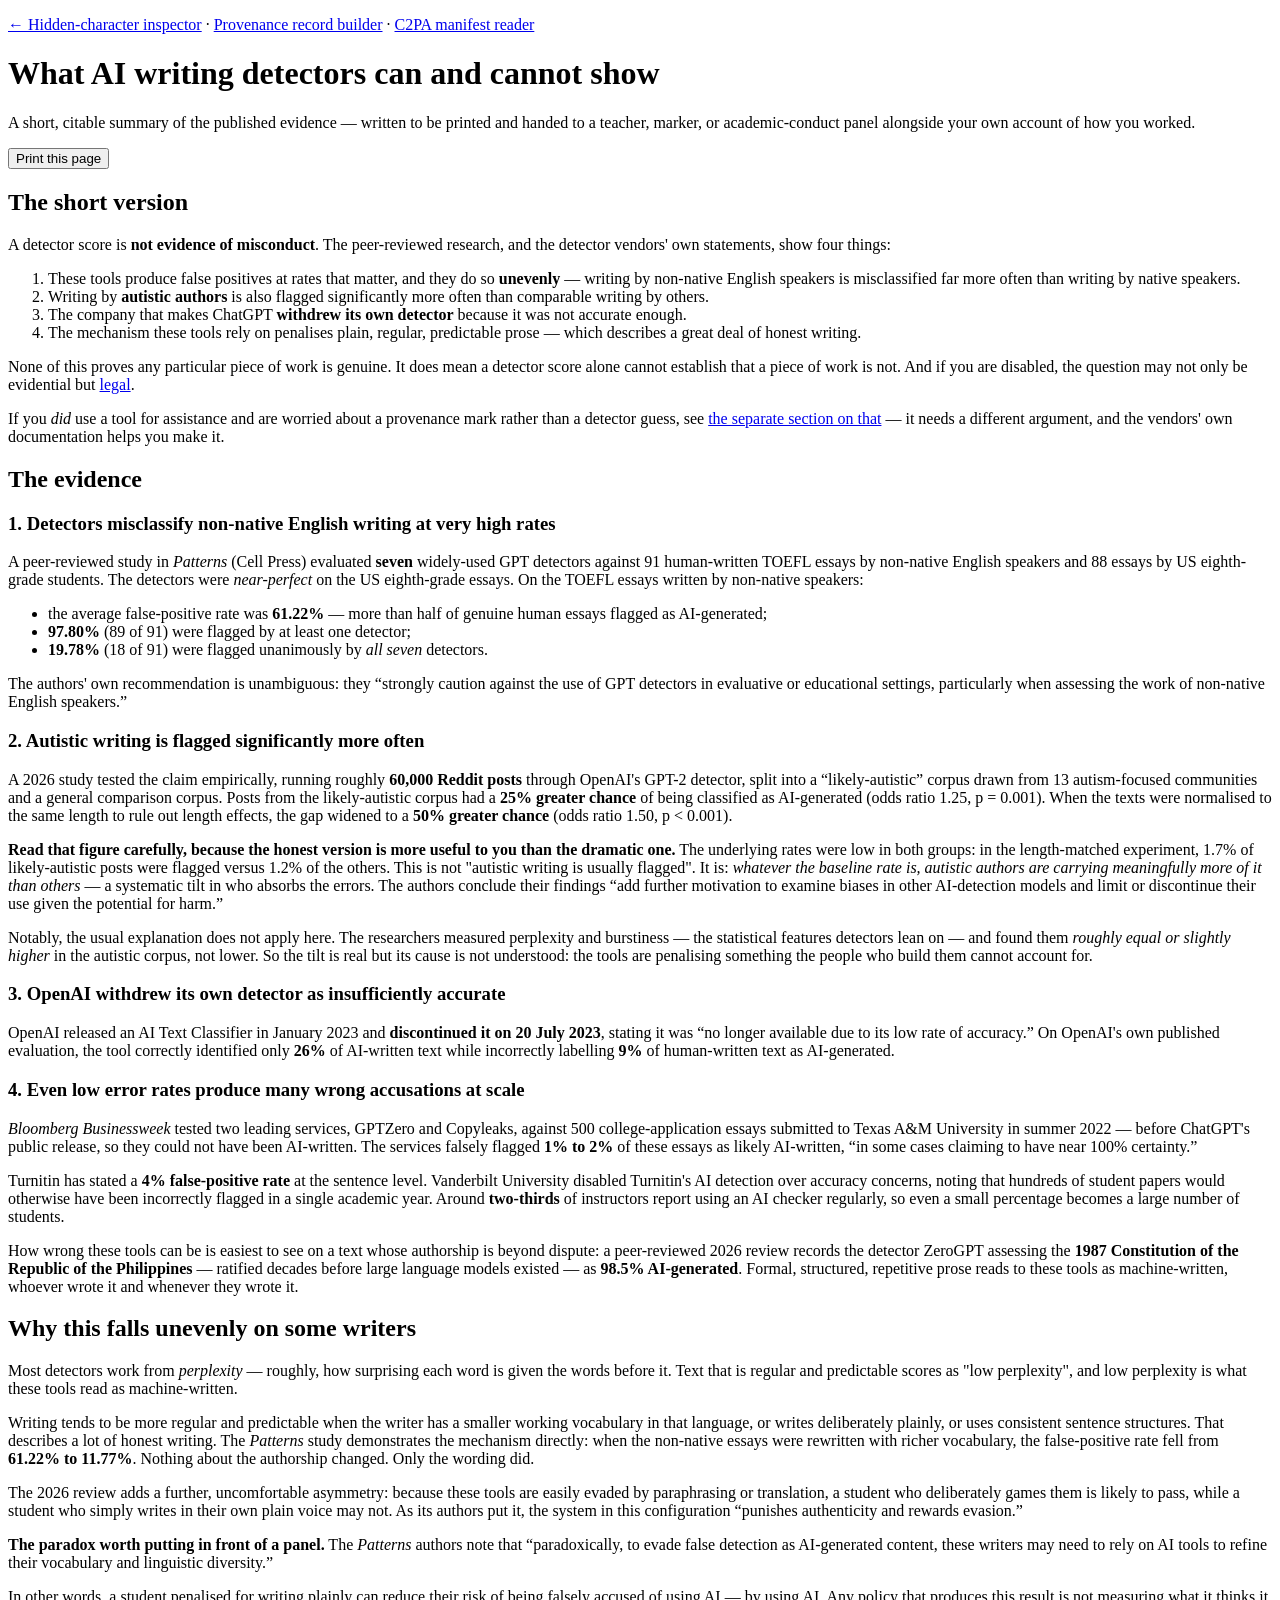
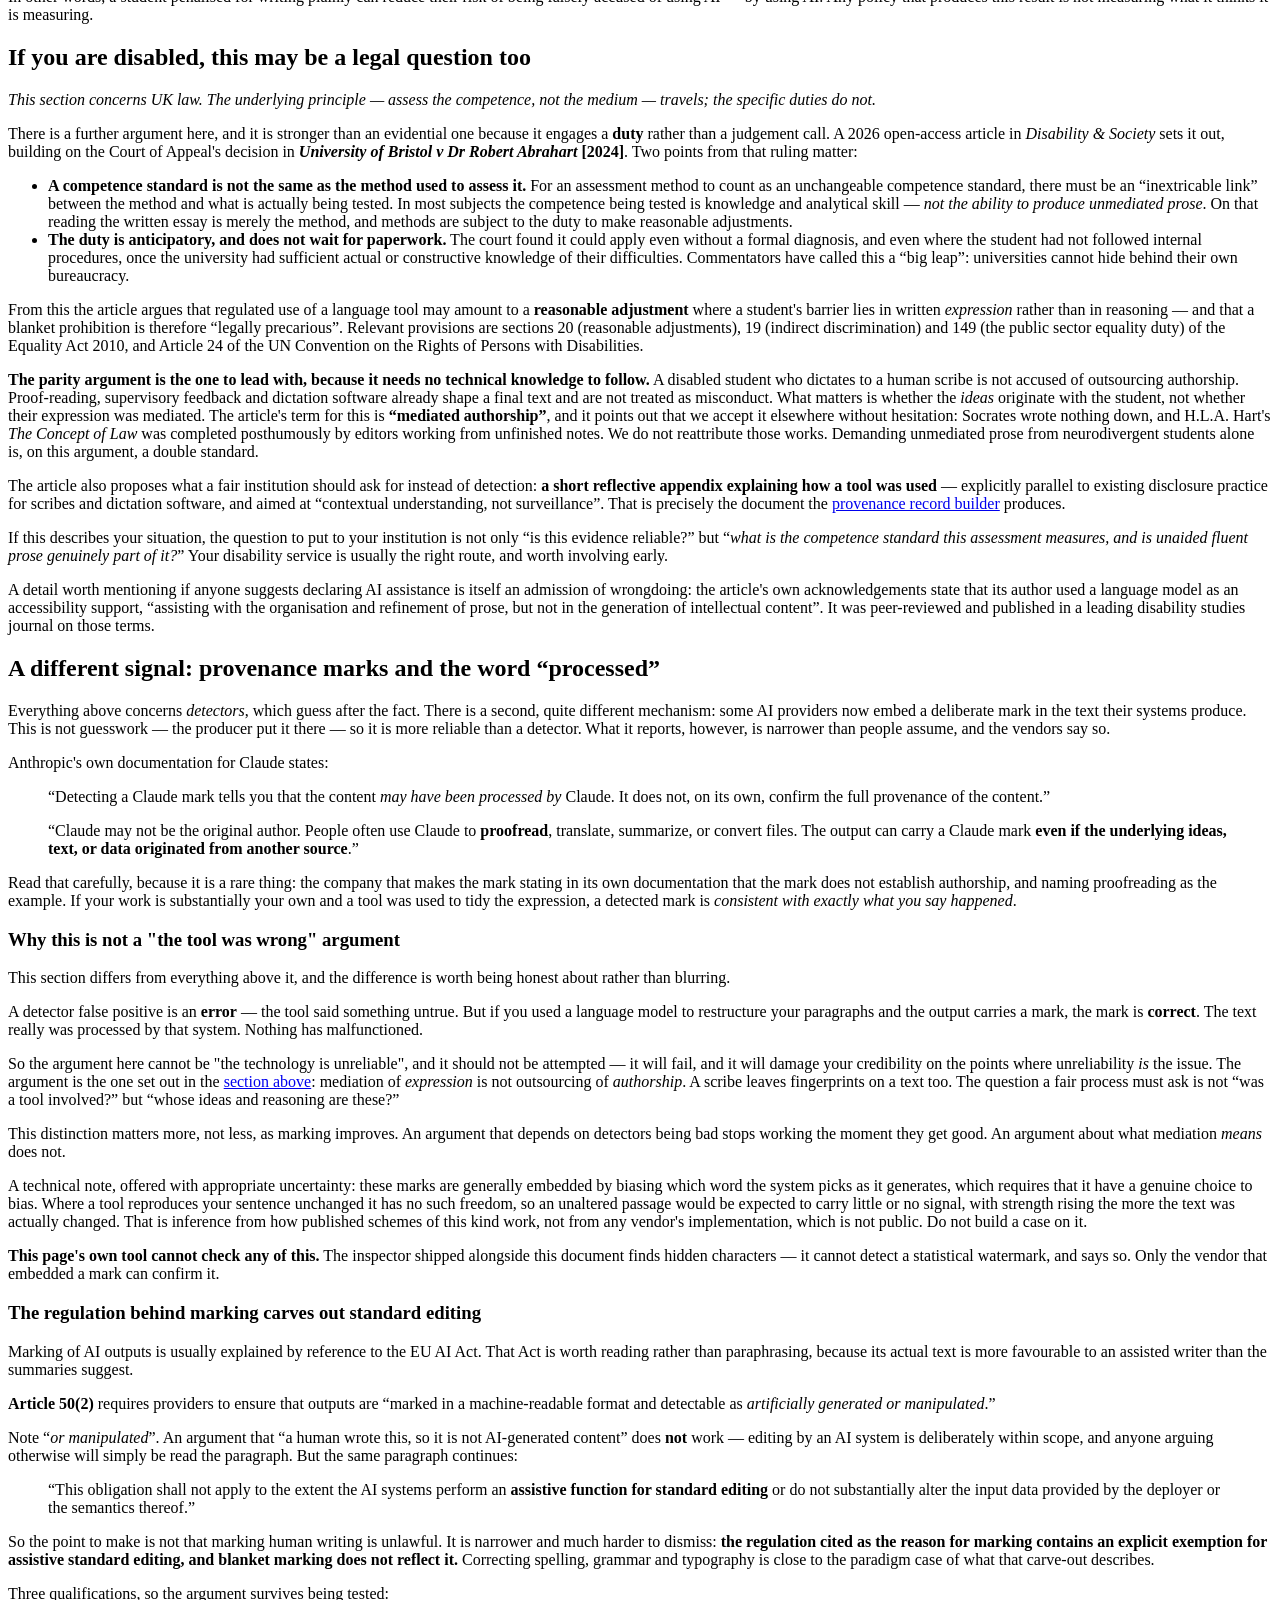
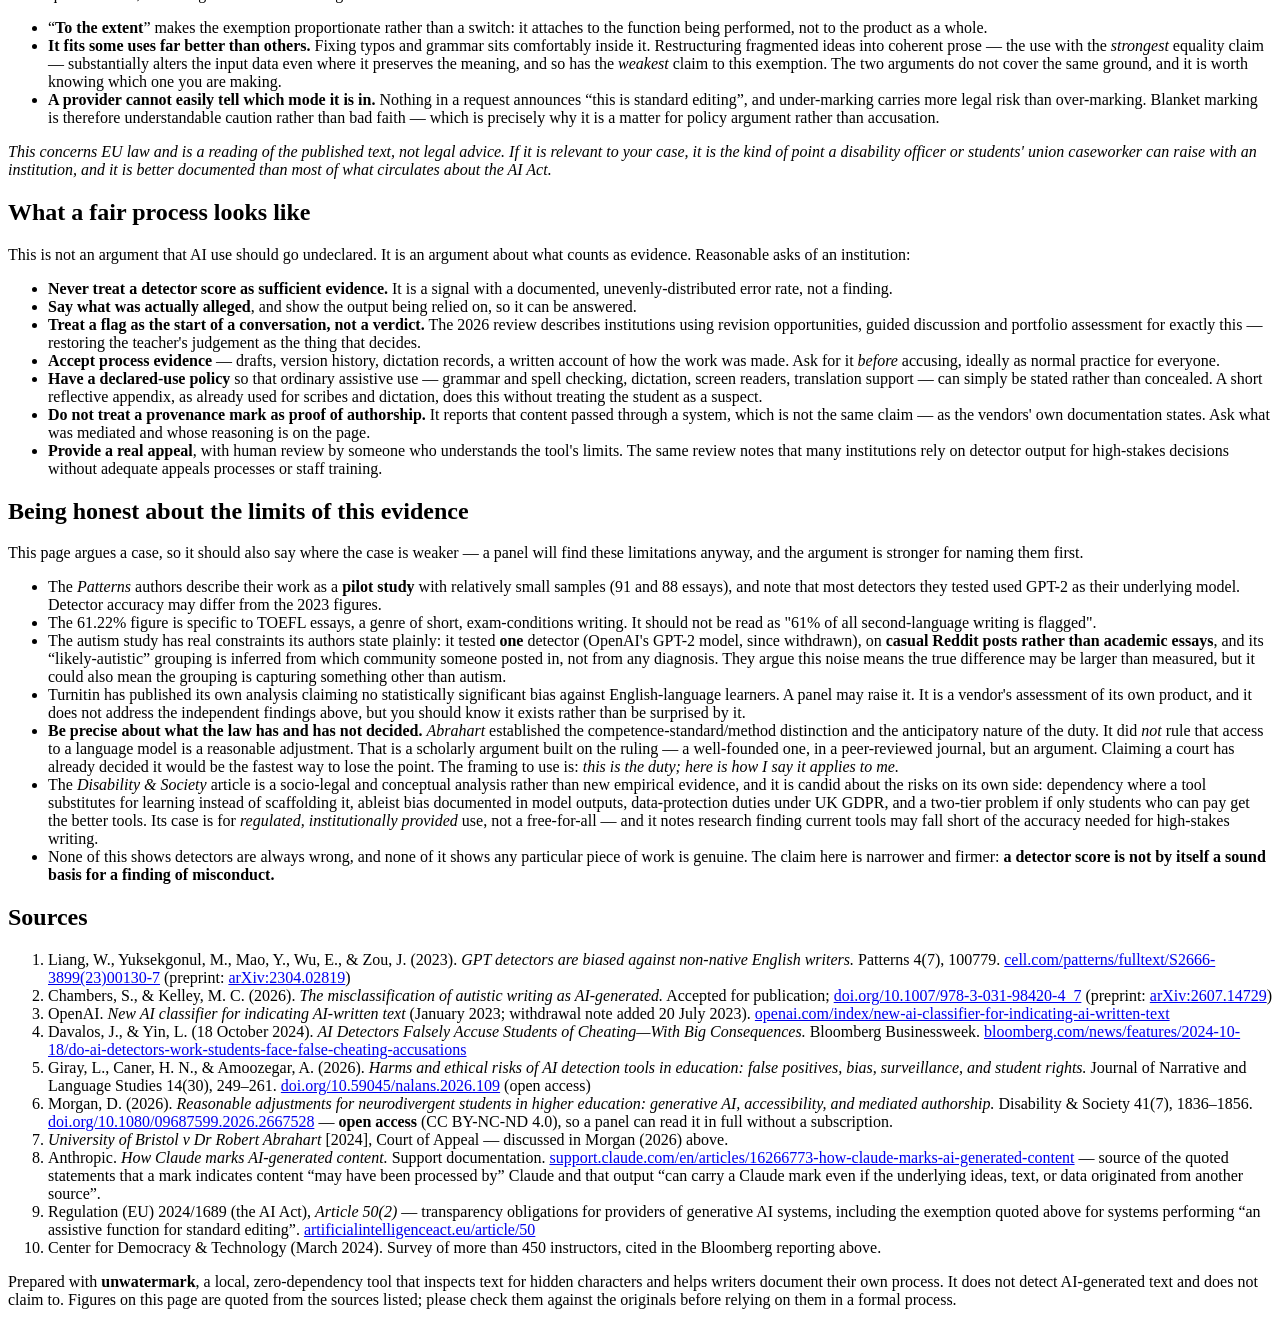
==== commit e8f4bed8: "Add an EU AI Act policy note to the detector explainer Article 50(2) requires outputs be marked as "" ====
--- a/static/detectors.html
+++ b/static/detectors.html
@@ -265,6 +265,53 @@
       cannot detect a statistical watermark, and says so. Only the vendor that
       embedded a mark can confirm it.</p>
 
+    <h3>The regulation behind marking carves out standard editing</h3>
+    <p>Marking of AI outputs is usually explained by reference to the EU AI Act.
+      That Act is worth reading rather than paraphrasing, because its actual text
+      is more favourable to an assisted writer than the summaries suggest.</p>
+    <p><strong>Article 50(2)</strong> requires providers to ensure that outputs
+      are &ldquo;marked in a machine-readable format and detectable as
+      <em>artificially generated or manipulated</em>.&rdquo;</p>
+    <p>Note &ldquo;<em>or manipulated</em>&rdquo;. An argument that &ldquo;a human
+      wrote this, so it is not AI-generated content&rdquo; does <strong>not</strong>
+      work — editing by an AI system is deliberately within scope, and anyone
+      arguing otherwise will simply be read the paragraph. But the same paragraph
+      continues:</p>
+    <blockquote>
+      <p>&ldquo;This obligation shall not apply to the extent the AI systems
+      perform an <strong>assistive function for standard editing</strong> or do
+      not substantially alter the input data provided by the deployer or the
+      semantics thereof.&rdquo;</p>
+    </blockquote>
+    <p>So the point to make is not that marking human writing is unlawful. It is
+      narrower and much harder to dismiss: <strong>the regulation cited as the
+      reason for marking contains an explicit exemption for assistive standard
+      editing, and blanket marking does not reflect it.</strong> Correcting
+      spelling, grammar and typography is close to the paradigm case of what that
+      carve-out describes.</p>
+    <p>Three qualifications, so the argument survives being tested:</p>
+    <ul>
+      <li>&ldquo;<strong>To the extent</strong>&rdquo; makes the exemption
+        proportionate rather than a switch: it attaches to the function being
+        performed, not to the product as a whole.</li>
+      <li><strong>It fits some uses far better than others.</strong> Fixing typos
+        and grammar sits comfortably inside it. Restructuring fragmented ideas
+        into coherent prose — the use with the <em>strongest</em> equality claim —
+        substantially alters the input data even where it preserves the meaning,
+        and so has the <em>weakest</em> claim to this exemption. The two arguments
+        do not cover the same ground, and it is worth knowing which one you are
+        making.</li>
+      <li><strong>A provider cannot easily tell which mode it is in.</strong>
+        Nothing in a request announces &ldquo;this is standard editing&rdquo;, and
+        under-marking carries more legal risk than over-marking. Blanket marking
+        is therefore understandable caution rather than bad faith — which is
+        precisely why it is a matter for policy argument rather than accusation.</li>
+    </ul>
+    <p><em>This concerns EU law and is a reading of the published text, not legal
+      advice. If it is relevant to your case, it is the kind of point a disability
+      officer or students' union caseworker can raise with an institution, and it
+      is better documented than most of what circulates about the AI Act.</em></p>
+
     <h2>What a fair process looks like</h2>
     <p>This is not an argument that AI use should go undeclared. It is an argument
       about what counts as evidence. Reasonable asks of an institution:</p>
@@ -384,6 +431,11 @@
         &ldquo;may have been processed by&rdquo; Claude and that output
         &ldquo;can carry a Claude mark even if the underlying ideas, text, or
         data originated from another source&rdquo;.</li>
+      <li>Regulation (EU) 2024/1689 (the AI Act), <em>Article 50(2)</em> —
+        transparency obligations for providers of generative AI systems,
+        including the exemption quoted above for systems performing
+        &ldquo;an assistive function for standard editing&rdquo;.
+        <a href="https://artificialintelligenceact.eu/article/50/">artificialintelligenceact.eu/article/50</a></li>
       <li>Center for Democracy &amp; Technology (March 2024). Survey of more than
         450 instructors, cited in the Bloomberg reporting above.</li>
     </ol>
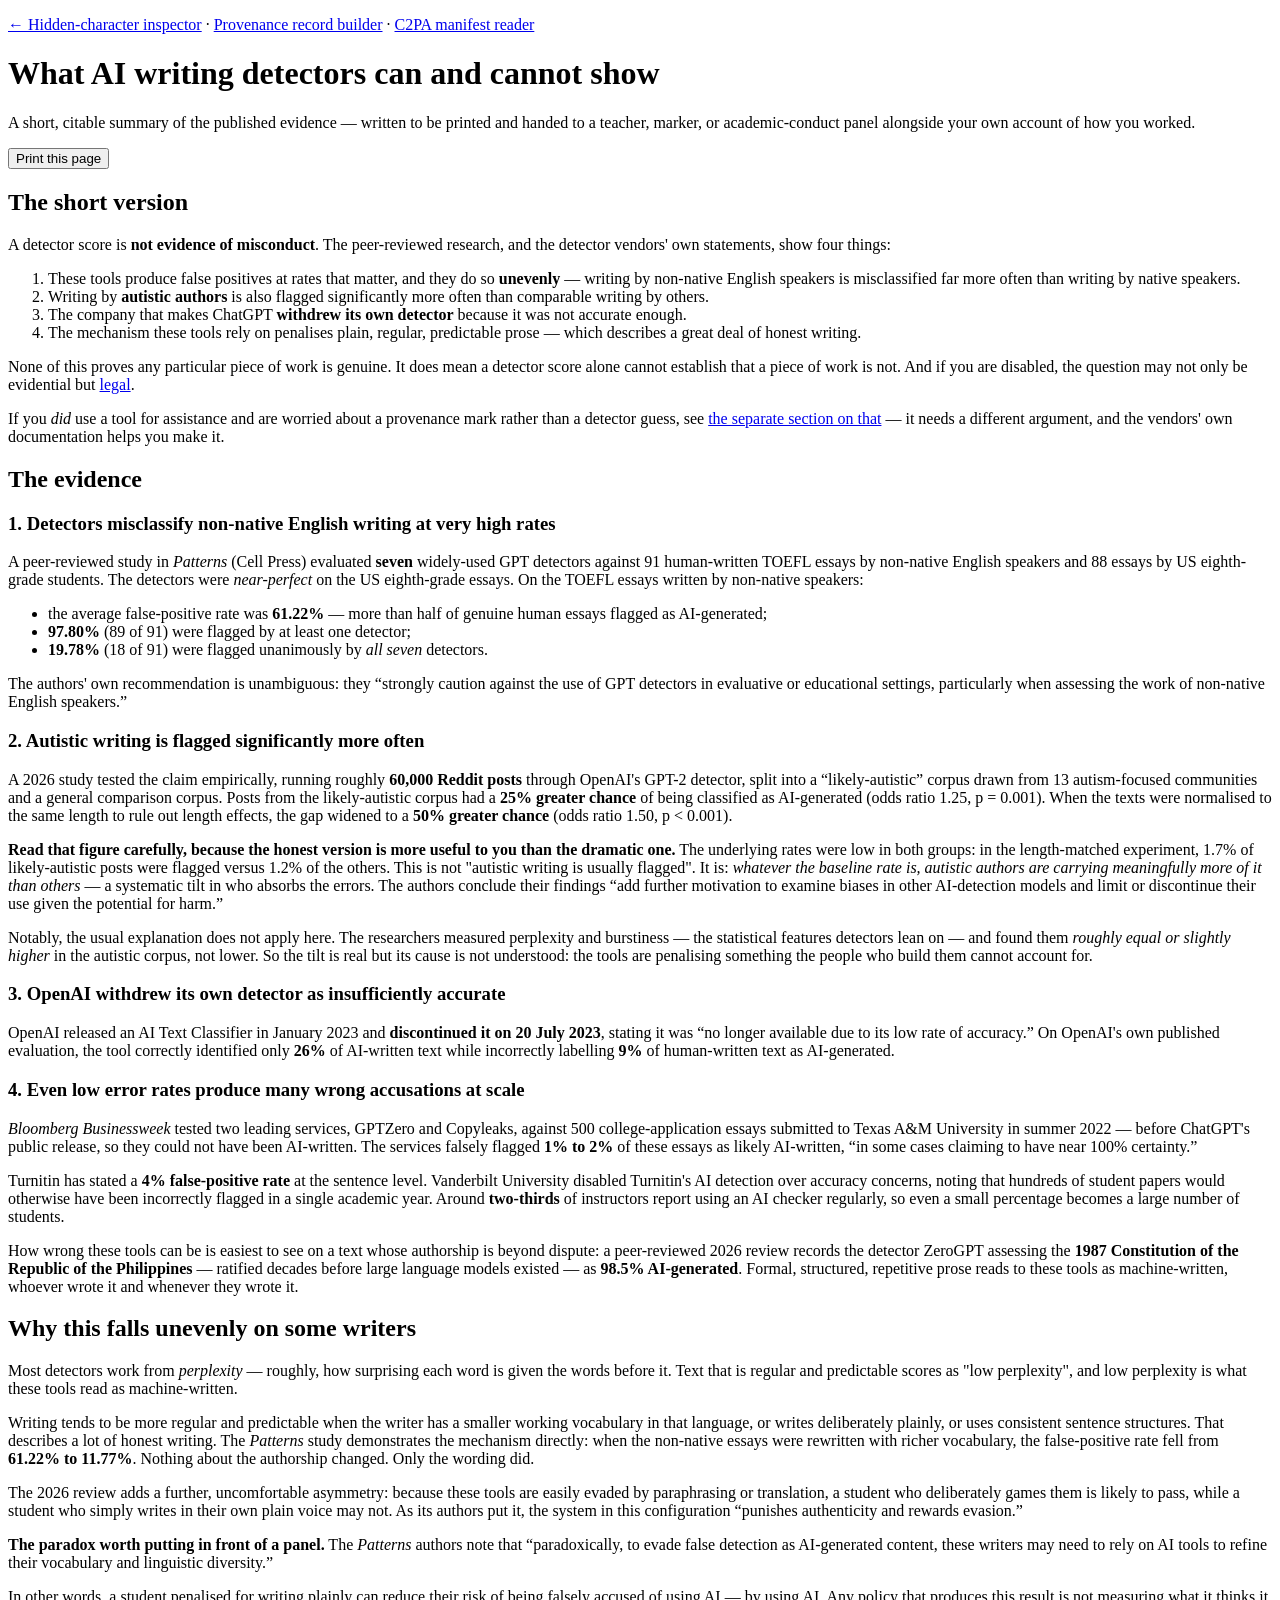
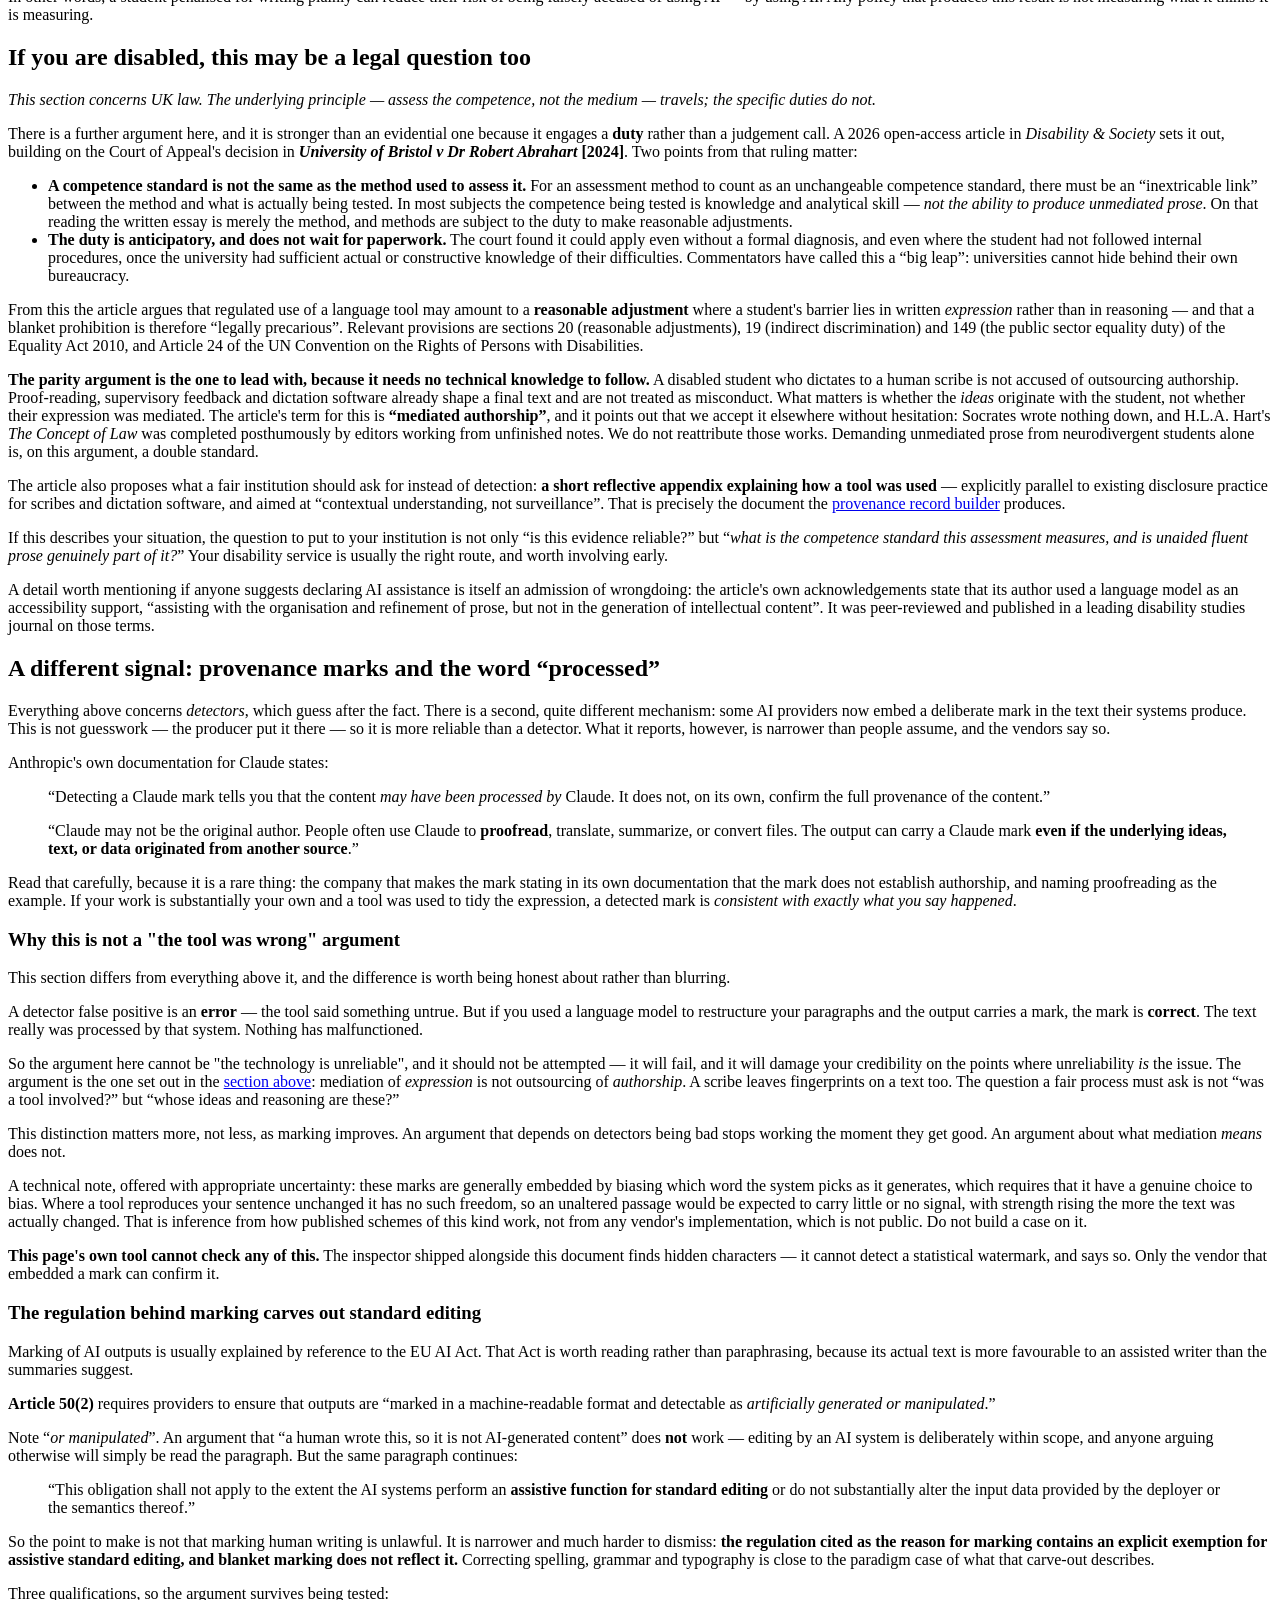
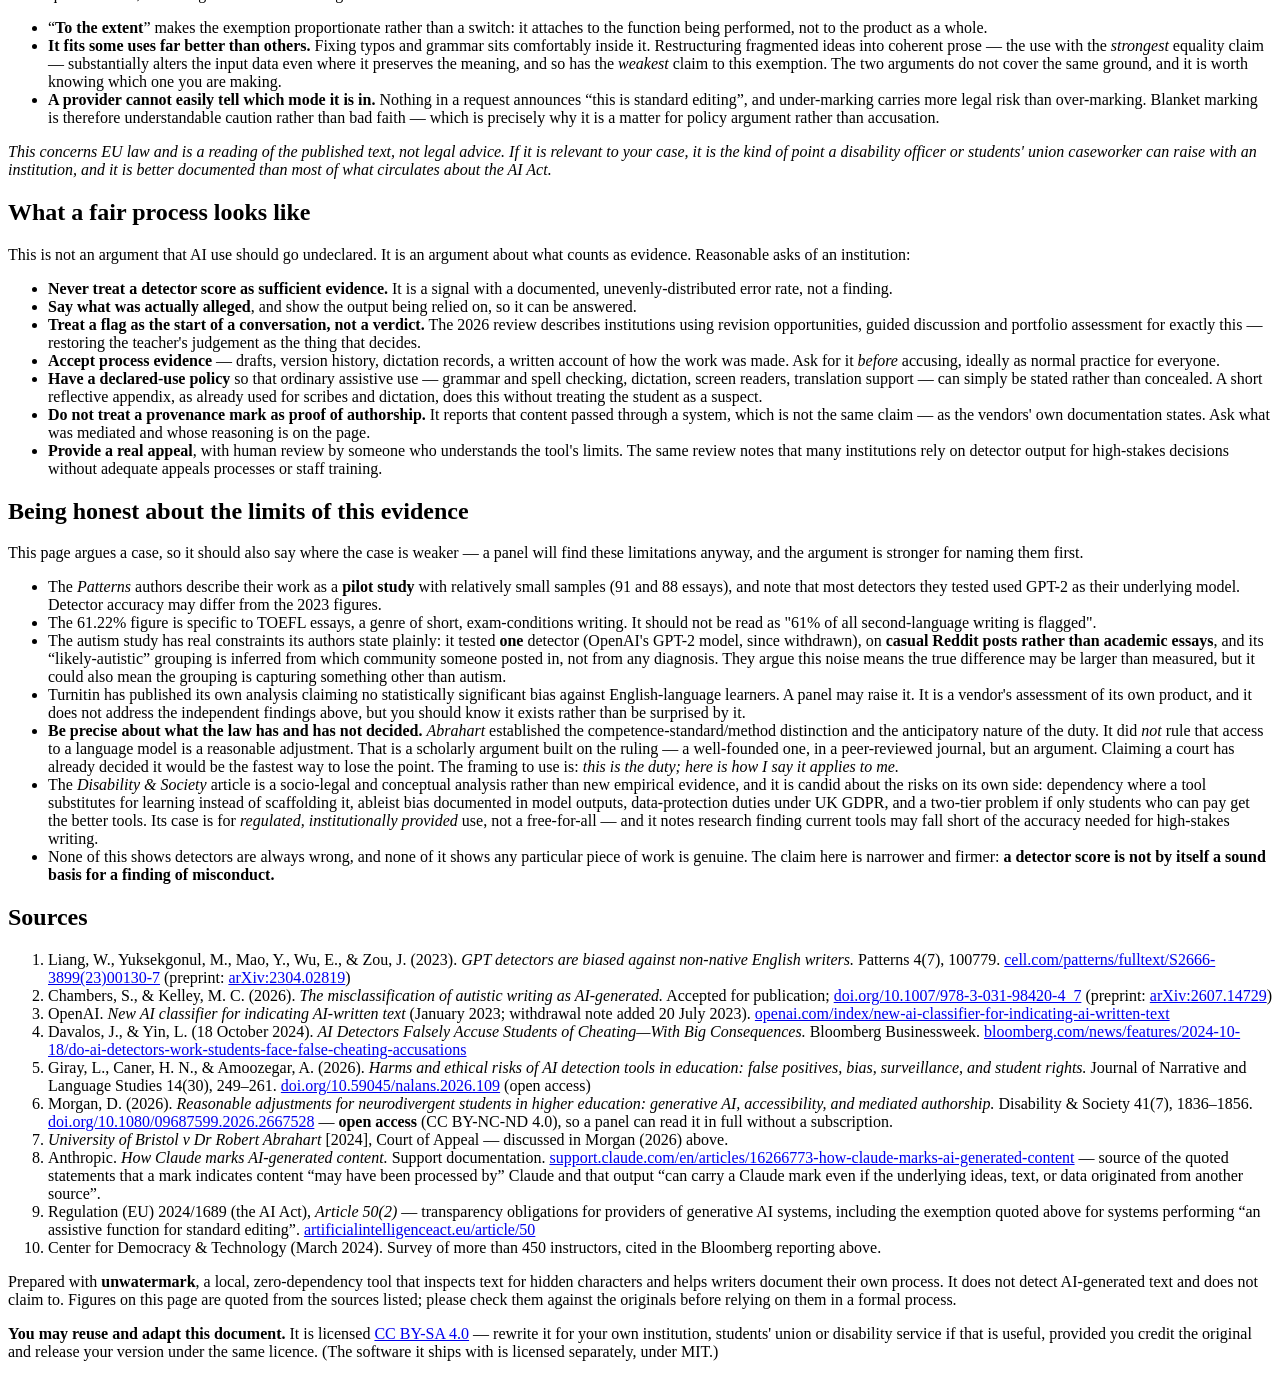
==== commit 6ec6037b: "Split licensing: MIT for code, CC BY-SA 4.0 for the explainer Code and prose are useful in different" ====
--- a/static/detectors.html
+++ b/static/detectors.html
@@ -1,4 +1,17 @@
 <!doctype html>
+<!--
+  SPDX-License-Identifier: CC-BY-SA-4.0
+  Copyright (c) 2026 bopose
+
+  This document is licensed CC BY-SA 4.0 — separately from the code in this
+  repository, which is MIT. It is meant to be adapted: rewrite it for your own
+  institution if that helps, provided you credit the original and keep the
+  result under the same licence. See LICENSE.CC-BY-SA.
+
+  Figures quoted here come from the third-party research cited at the foot of
+  the document. Check them against those originals before relying on them in
+  a formal process.
+-->
 <html lang="en">
 <head>
   <meta charset="utf-8">
@@ -446,6 +459,13 @@
       and does not claim to. Figures on this page are quoted from the sources
       listed; please check them against the originals before relying on them in
       a formal process.</p>
+    <p class="footnote"><strong>You may reuse and adapt this document.</strong>
+      It is licensed
+      <a href="https://creativecommons.org/licenses/by-sa/4.0/">CC BY-SA 4.0</a>
+      — rewrite it for your own institution, students' union or disability
+      service if that is useful, provided you credit the original and release
+      your version under the same licence. (The software it ships with is
+      licensed separately, under MIT.)</p>
   </main>
   <script>
     document.getElementById("print").addEventListener("click", () => window.print());
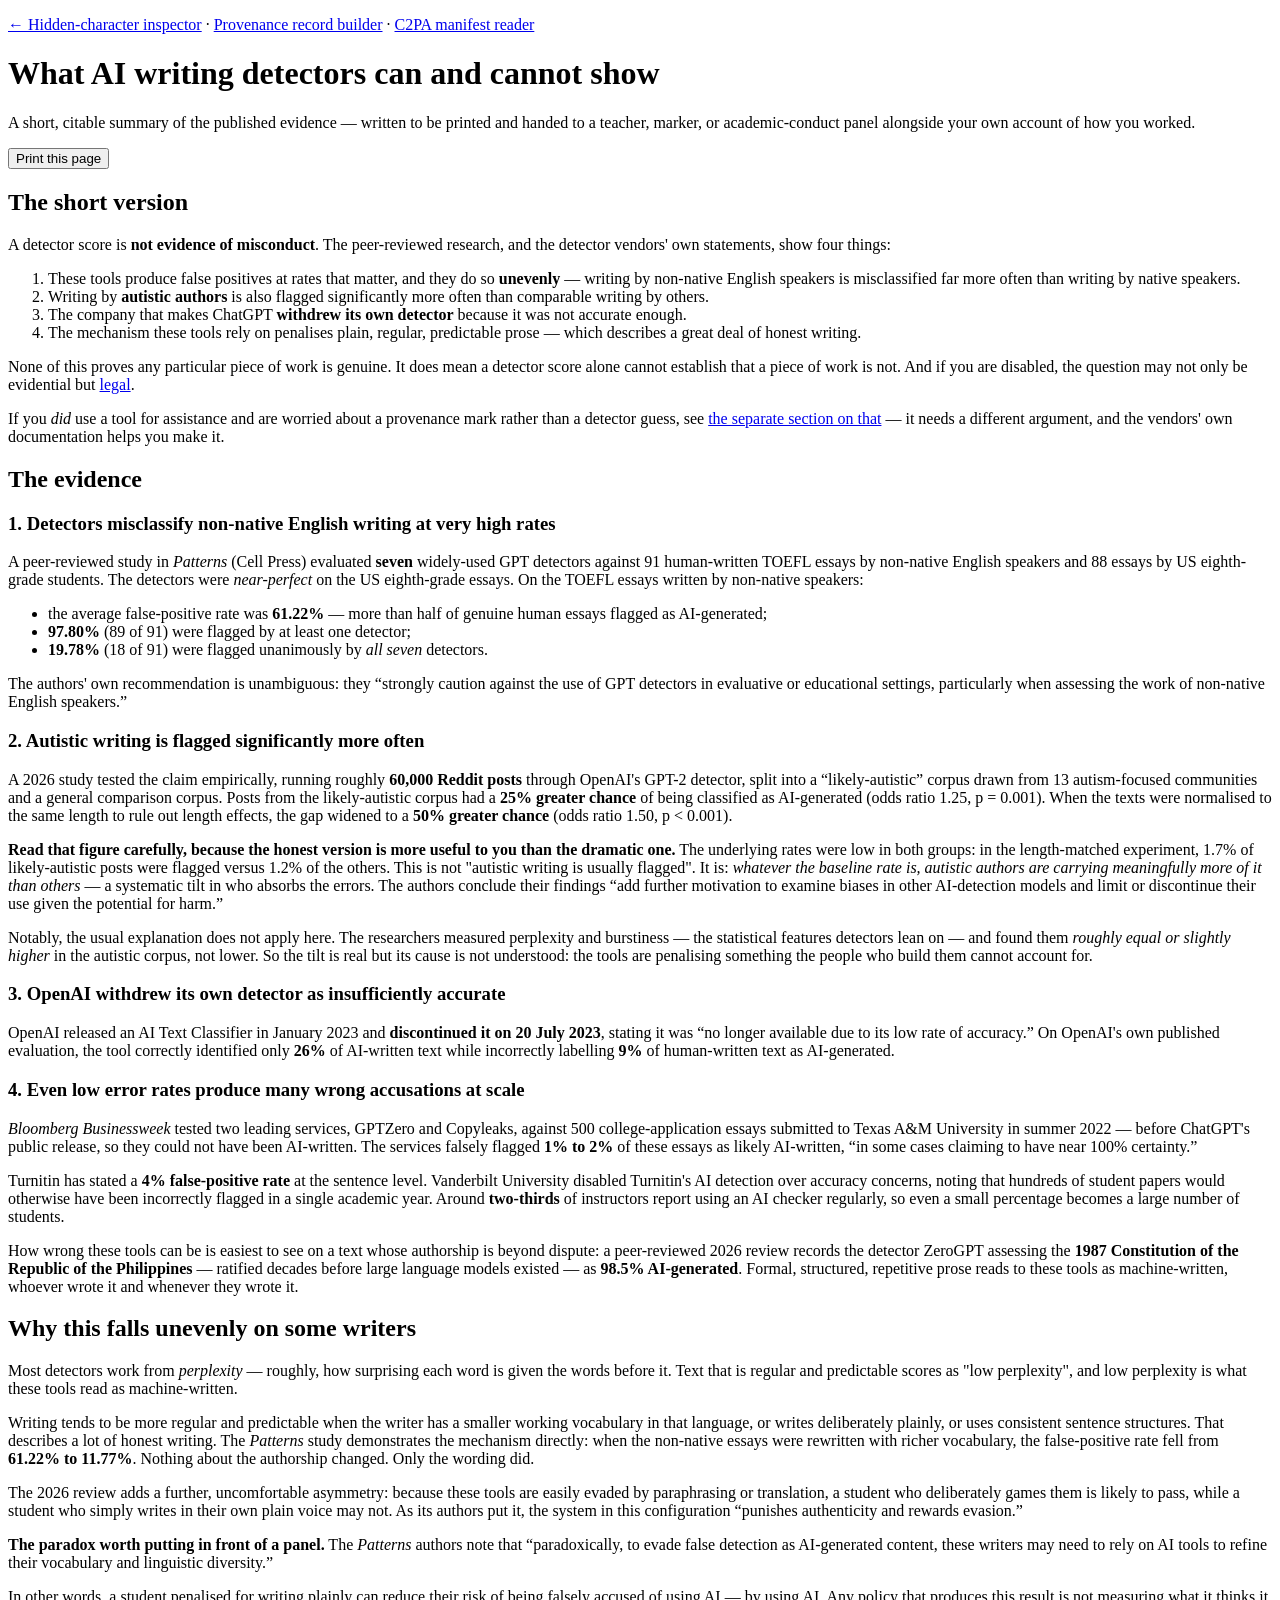
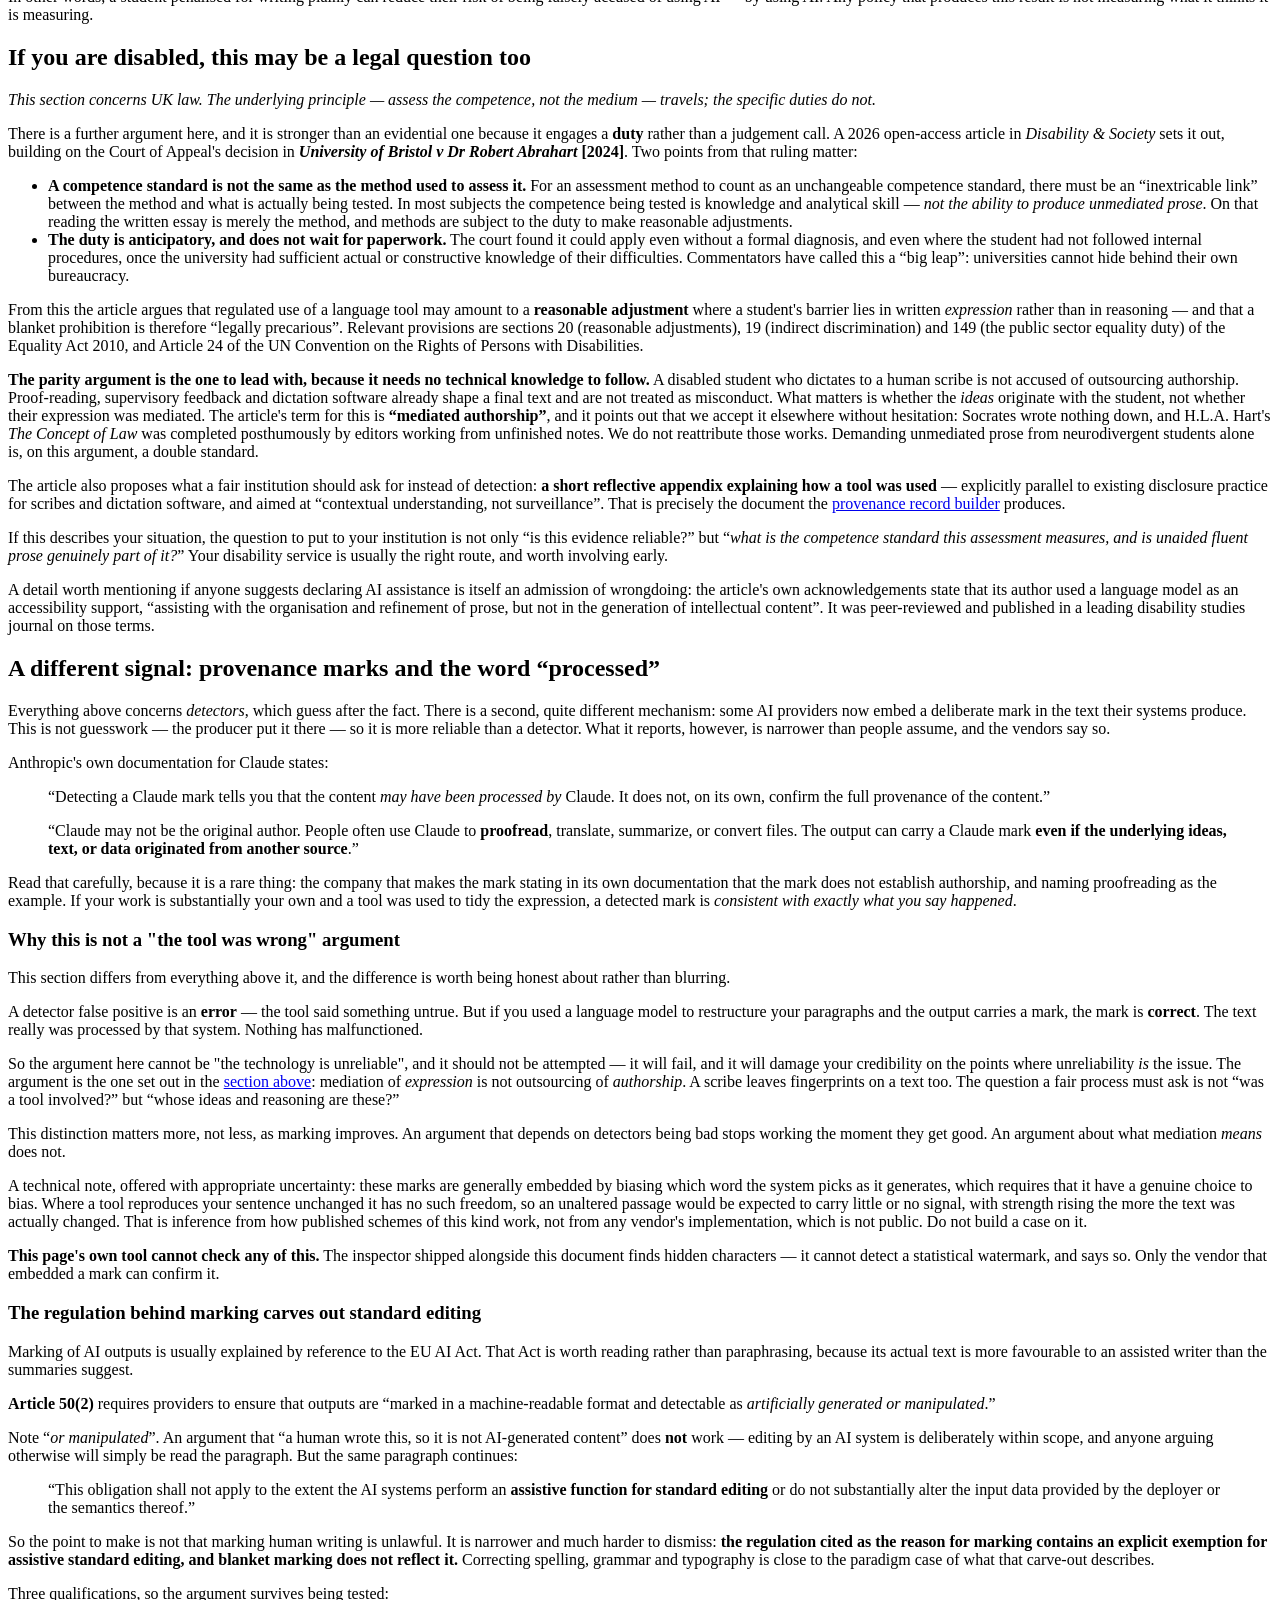
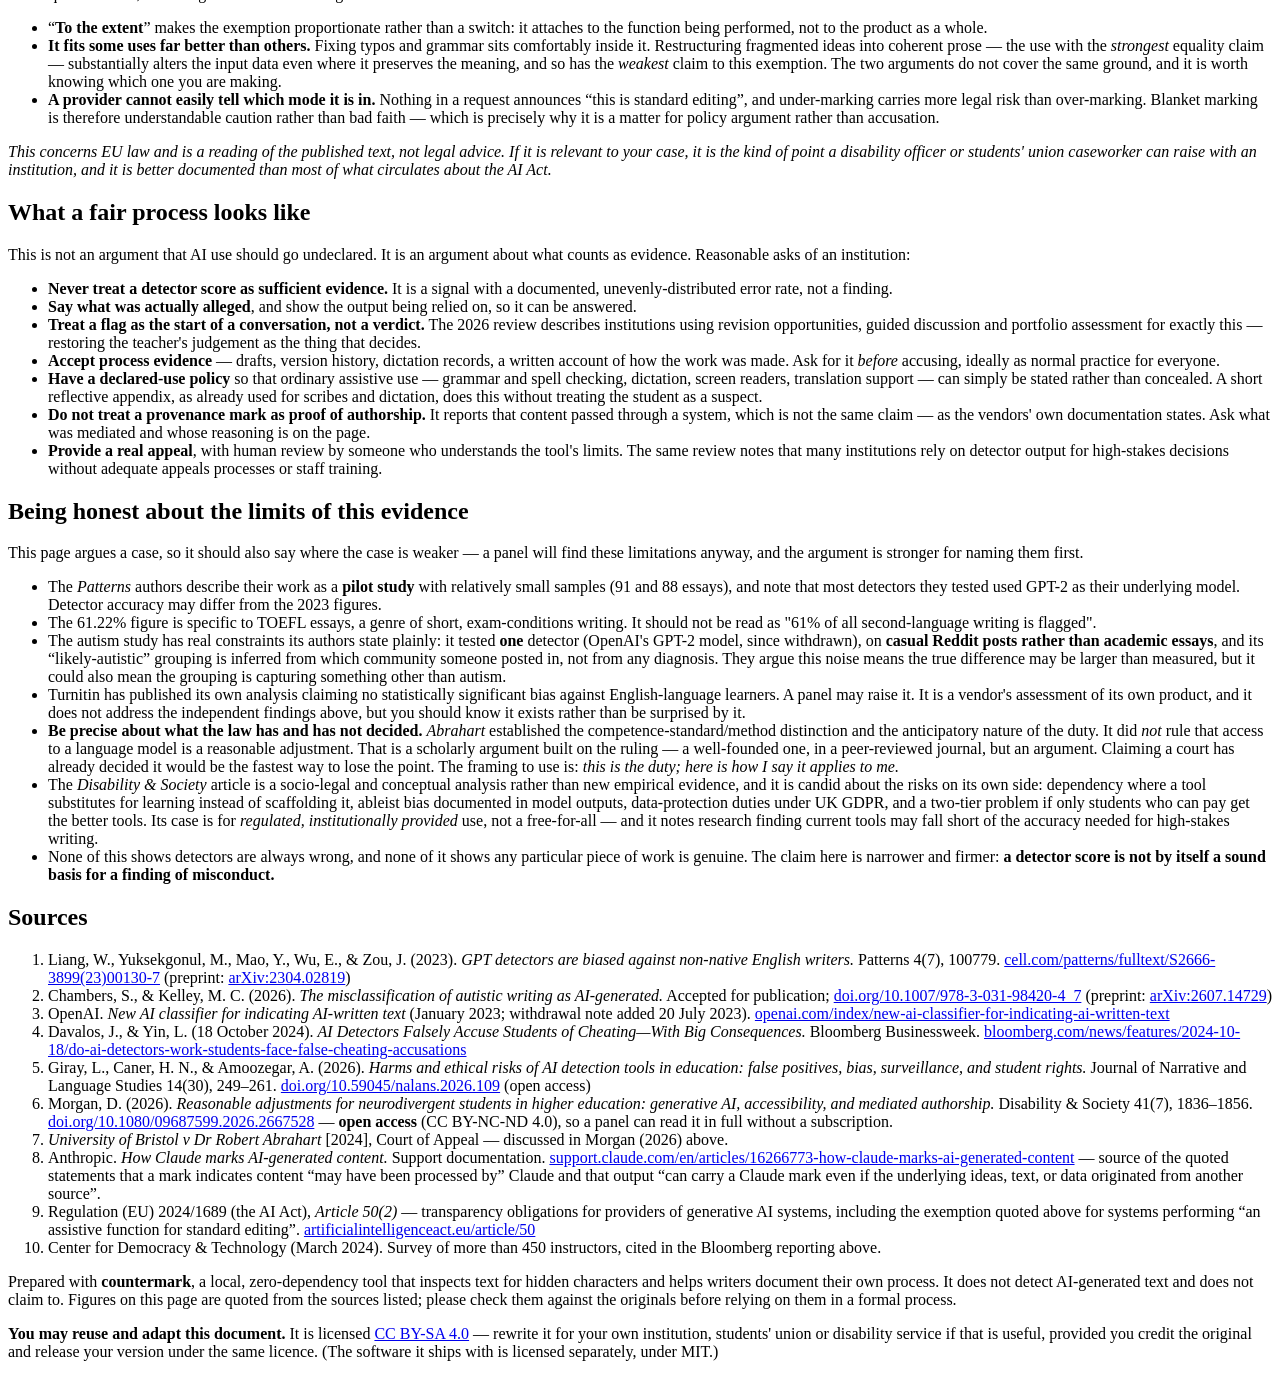
==== commit 9d0f4886: "Rename the project: unwatermark -> countermark The old name described the one thing this tool delibe" ====
--- a/static/detectors.html
+++ b/static/detectors.html
@@ -453,7 +453,7 @@
         450 instructors, cited in the Bloomberg reporting above.</li>
     </ol>
 
-    <p class="footnote">Prepared with <strong>unwatermark</strong>, a local,
+    <p class="footnote">Prepared with <strong>countermark</strong>, a local,
       zero-dependency tool that inspects text for hidden characters and helps
       writers document their own process. It does not detect AI-generated text
       and does not claim to. Figures on this page are quoted from the sources
